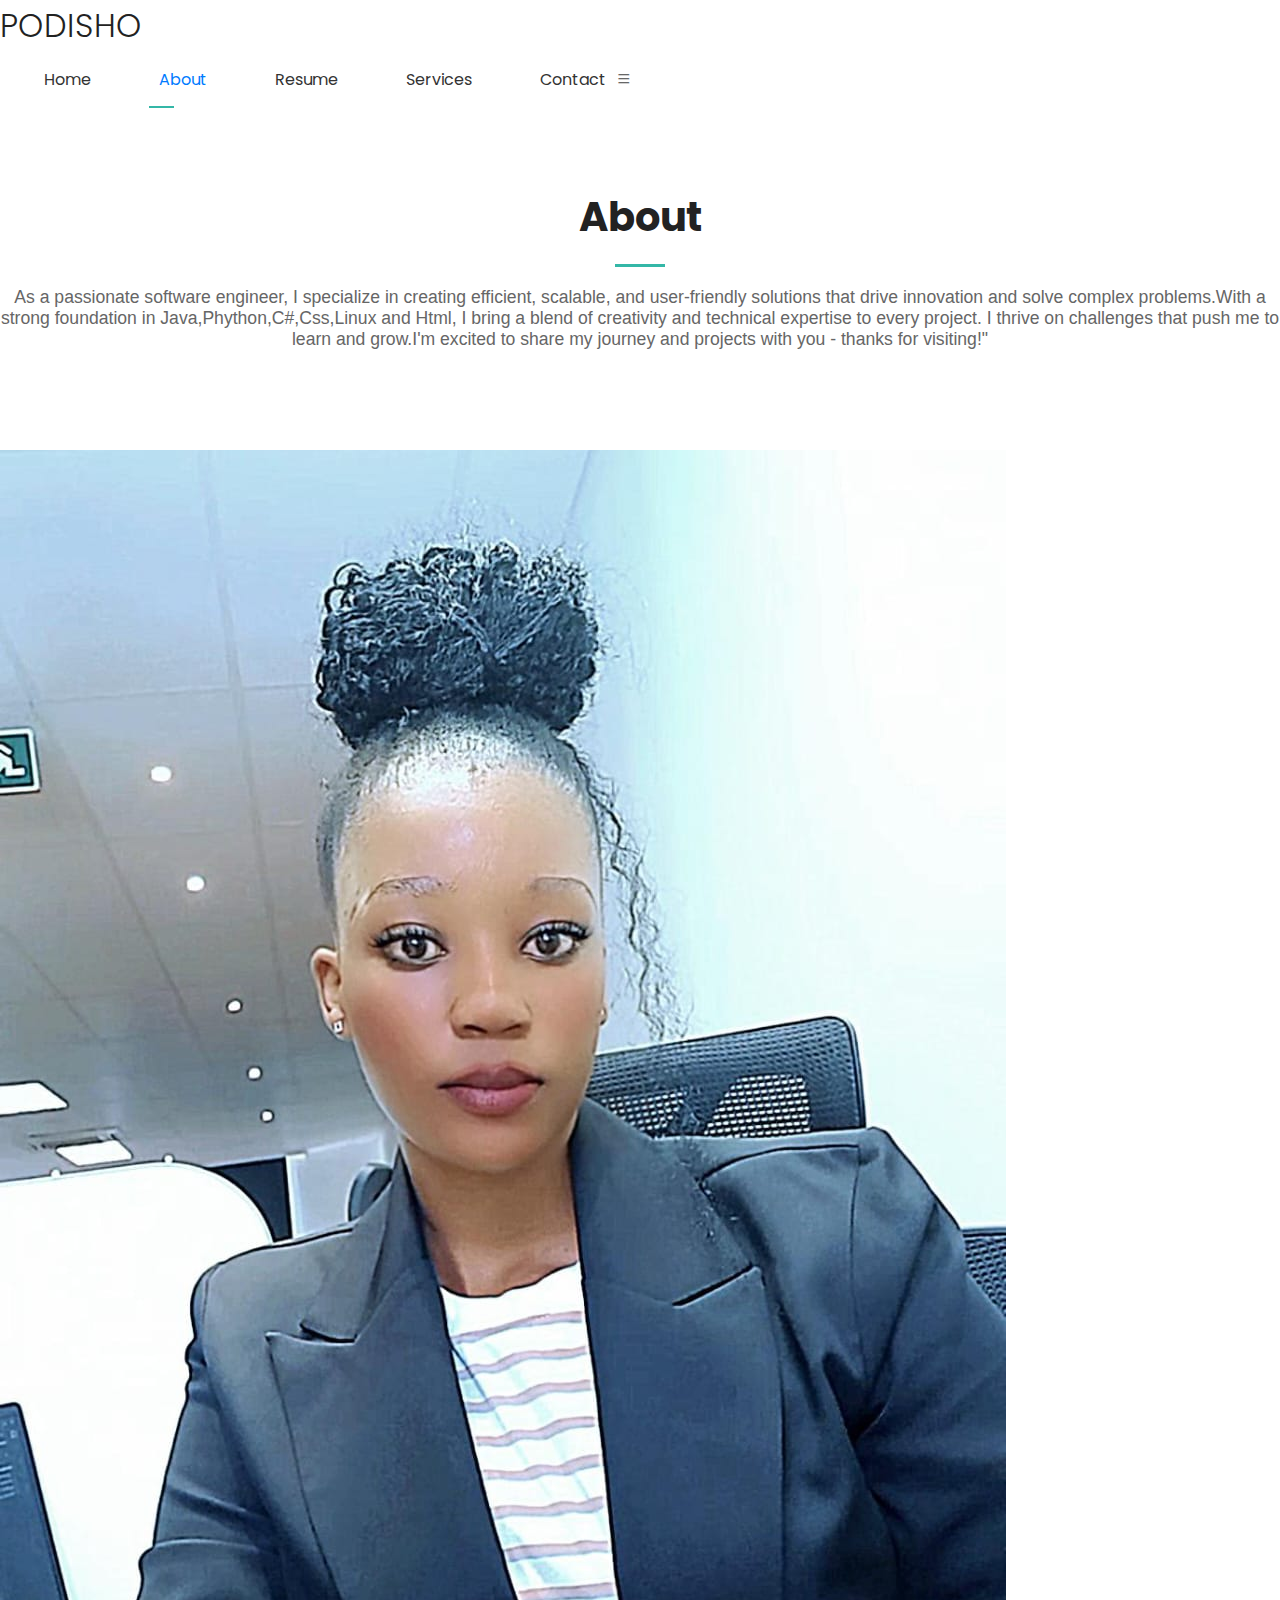
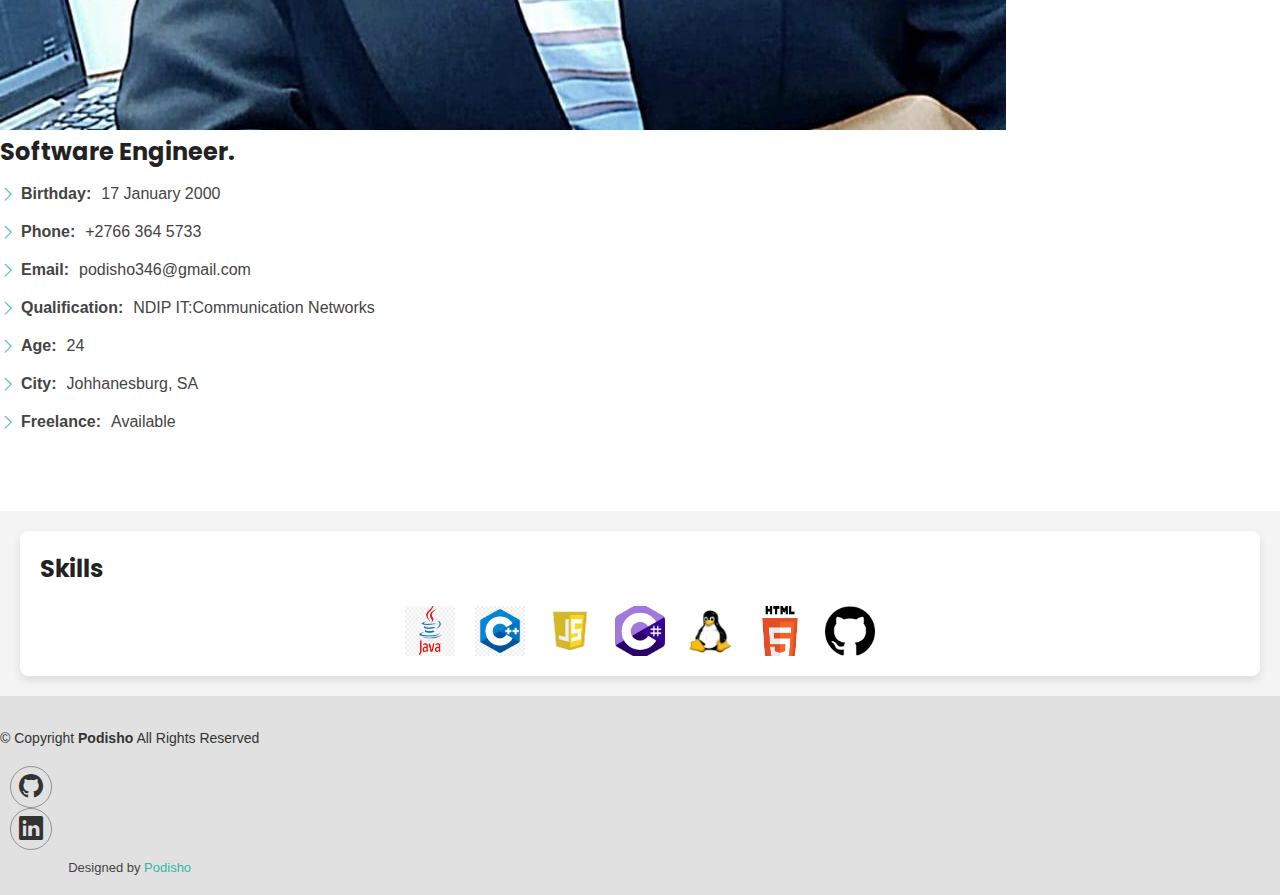
==== about.html @ 08809187 "about  edited" ====
<!DOCTYPE html>
<html lang="en">

<head>
  <meta charset="utf-8">
  <meta content="width=device-width, initial-scale=1.0" name="viewport">
  <title>About - Podisho Bootstrap Template</title>
  <meta name="description" content="">
  <meta name="keywords" content="">

  <!-- Favicons -->
  <link href="assets/img/favicon.png" rel="icon">
  <link href="assets/img/apple-touch-icon.png" rel="apple-touch-icon">

  <!-- Fonts -->
  <link href="https://fonts.googleapis.com" rel="preconnect">
  <link href="https://fonts.gstatic.com" rel="preconnect" crossorigin>
  <link href="https://fonts.googleapis.com/css2?family=Roboto:ital,wght@0,100;0,300;0,400;0,500;0,700;0,900;1,100;1,300;1,400;1,500;1,700;1,900&family=Poppins:ital,wght@0,100;0,200;0,300;0,400;0,500;0,600;0,700;0,800;0,900;1,100;1,200;1,300;1,400;1,500;1,600;1,700;1,800;1,900&family=Raleway:ital,wght@0,100;0,200;0,300;0,400;0,500;0,600;0,700;0,800;0,900;1,100;1,200;1,300;1,400;1,500;1,600;1,700;1,800;1,900&display=swap" rel="stylesheet">

  <!-- Bootstrap CSS Files -->
  <link href="https://cdn.jsdelivr.net/npm/bootstrap@5.0.2/dist/css/bootstrap.min.css" rel="stylesheet" integrity="sha384-EVSTQN3/azprG1Anm3QDgpJLIm9Nao0Yz1ztcQTwFspd3yD65VohhpuuCOmLASjC" crossorigin="anonymous">

  <!-- Main CSS File -->
  <link href="./css/main.css" rel="stylesheet">

  <link rel="stylesheet" href="https://cdn.jsdelivr.net/npm/bootstrap-icons@1.11.3/font/bootstrap-icons.min.css">


</head>

<body class="about-page">

  <header id="header" class="header d-flex align-items-center light-background sticky-top">
    <div class="container-fluid position-relative d-flex align-items-center justify-content-between">

      <a href="index.html" class="logo d-flex align-items-center me-auto me-xl-0">
        <!-- Uncomment the line below if you also wish to use an image logo -->
        <!-- <img src="assets/img/logo.png" alt=""> -->
        <h1 class="sitename">Podisho</h1>
      </a>

      <nav id="navmenu" class="navmenu">
        <ul>
          <li><a href="index.html">Home</a></li>
          <li><a href="about.html" class="active">About</a></li>
          <li><a href="resume.html">Resume</a></li>
          <li><a href="services.html">Services</a></li>
          <li><a href="contact.html">Contact</a></li>
        </ul>
        <i class="mobile-nav-toggle d-xl-none bi bi-list"></i> 
      </nav>

    </div>
  </header>

  <main class="main">

    <!-- About Section -->
    <section id="about" class="about section">

      <!-- Section Title -->
      <div class="container section-title" data-aos="fade-up">
        <h2>About</h2>
        <p>As a passionate software engineer, I specialize in creating efficient, scalable, and user-friendly solutions that drive innovation and solve complex problems.With a strong foundation in Java,Phython,C#,Css,Linux and Html, I bring a blend of creativity and technical expertise to every project. I thrive on challenges that push me to learn and grow.I'm excited to share my journey and projects with you - thanks for visiting!"</p>
      </div><!-- End Section Title -->

      <div class="container" data-aos="fade-up" data-aos-delay="100">

        <div class="row gy-4 justify-content-center">
          <div class="col-lg-4">
            <img src="images/phodi.jpg" class="img-fluid" alt="">
          </div>
          <div class="col-lg-8 content">
            <h2>Software Engineer.</h2>
            <p class="fst-italic py-3">
              
            </p>
            <div class="row">
              <div class="col-lg-6">
                <ul>
                  <li><i class="bi bi-chevron-right"></i> <strong>Birthday:</strong> <span>17 January 2000</span></li>
                  <li><i class="bi bi-chevron-right"></i> <strong>Phone:</strong> <span>+2766 364 5733</span></li>
                  <li><i class="bi bi-chevron-right"></i> <strong>Email:</strong> <span>podisho346@gmail.com</span></li>
                  <li><i class="bi bi-chevron-right"></i> <strong>Qualification:</strong> NDIP IT:Communication Networks<span></span></li>
                
                </ul>
              </div>
              <div class="col-lg-6">
                <ul>
                  <li><i class="bi bi-chevron-right"></i> <strong>Age:</strong> <span>24</span></li>
                  <li><i class="bi bi-chevron-right"></i> <strong>City:</strong> <span>Johhanesburg, SA</span></li>
                  <li><i class="bi bi-chevron-right"></i> <strong>Freelance:</strong> <span>Available</span></li>
                </ul>
              </div>
            </div>
            <p class="py-3">
            </p>
          </div>
        </div>

      </div>

    </section><!-- /About Section -->

    <!-- Skills Section -->
    <section id="programming-languages">
      <h2>Skills</h2>
      <div class="languages">
          <img src="images/java.png" alt="Java">
          <img src="images/c++.png" alt="c++">
          <img src="images/java script.png" alt="java script">
          <img src="images/C_Sharp.png" alt="c#">
          <img src="images/linux logo.jpg" alt="Linux ">
          <img src ="images/html.png" alt="Html">
          <img src ="images/github.png" alt="Git hub">
      </div>
  </section>
          

  </main>

 
  <footer id="footer" class="footer light-background">

    <div class="container">
      <div class="copyright text-center ">
        <p>© <span>Copyright</span> <strong class="px-1 sitename">Podisho</strong> <span>All Rights Reserved<br></span></p>
      </div>
      <div class="social-links d-flex justify-content-center">
        <a href="https://github.com/podisho/podisho-portfolio"><i class="bi bi-github"></i></a>
        <a href="https://www.linkedin.com/in/podisho-sebopela-"><i class="bi bi-linkedin"></i></a>
      </div>
      <div class="credits">
       
        Designed by <a href="https://bootstrapmade.com/">Podisho</a>
      </div>
    </div>

  </footer>

  <!-- Scroll Top -->
  <a href="#" id="scroll-top" class="scroll-top d-flex align-items-center justify-content-center"><i class="bi bi-arrow-up-short"></i></a>

  <!-- Preloader -->
  <div id="preloader"></div>

  <script src="https://cdn.jsdelivr.net/npm/bootstrap@5.3.3/dist/js/bootstrap.bundle.min.js" integrity="sha384-YvpcrYf0tY3lHB60NNkmXc5s9fDVZLESaAA55NDzOxhy9GkcIdslK1eN7N6jIeHz" crossorigin="anonymous"></script>

  <!-- Main JS File -->
  <script src="./js/main.js"></script>

</body>

</html>
---- css/main.css ----
:root {
    --default-font: "Roboto",  system-ui, -apple-system, "Segoe UI", Roboto, "Helvetica Neue", Arial, "Noto Sans", "Liberation Sans", sans-serif, "Apple Color Emoji", "Segoe UI Emoji", "Segoe UI Symbol", "Noto Color Emoji";
    --heading-font: "Raleway",  sans-serif;
    --nav-font: "Poppins",  sans-serif;
  }
  
  /* Global Colors - The following color variables are used throughout the website. Updating them here will change the color scheme of the entire website */
  :root { 
    --background-color: #ffffff; /* Background color for the entire website, including individual sections */
    --default-color: #444444; /* Default color used for the majority of the text content across the entire website */
    --heading-color: #222222; /* Color for headings, subheadings and title throughout the website */
    --accent-color: #34b7a7; /* Accent color that represents your brand on the website. It's used for buttons, links, and other elements that need to stand out */
    --surface-color: #ffffff; /* The surface color is used as a background of boxed elements within sections, such as cards, icon boxes, or other elements that require a visual separation from the global background. */
    --contrast-color: #ffffff; /* Contrast color for text, ensuring readability against backgrounds of accent, heading, or default colors. */
  }
  
  /* Nav Menu Colors - The following color variables are used specifically for the navigation menu. They are separate from the global colors to allow for more customization options */
  :root {
    --nav-color: #444444;  /* The default color of the main navmenu links */
    --nav-hover-color: #34b7a7; /* Applied to main navmenu links when they are hovered over or active */
    --nav-mobile-background-color: #ffffff; /* Used as the background color for mobile navigation menu */
    --nav-dropdown-background-color: #ffffff; /* Used as the background color for dropdown items that appear when hovering over primary navigation items */
    --nav-dropdown-color: #444444; /* Used for navigation links of the dropdown items in the navigation menu. */
    --nav-dropdown-hover-color: #34b7a7; /* Similar to --nav-hover-color, this color is applied to dropdown navigation links when they are hovered over. */
  }
  
  /* Color Presets - These classes override global colors when applied to any section or element, providing reuse of the sam color scheme. */
  
  .light-background {
    --background-color: #e9e8e6;
    --surface-color: #ffffff;
  }
  
  .dark-background {
    --background-color: #060606;
    --default-color: #ffffff;
    --heading-color: #ffffff;
    --surface-color: #252525;
    --contrast-color: #ffffff;
  }
  
  /* Smooth scroll */
  :root {
    scroll-behavior: smooth;
  }
  
  /*--------------------------------------------------------------
  # General Styling & Shared Classes
  --------------------------------------------------------------*/
  body {
    color: var(--default-color);
    background-color: var(--background-color);
    font-family: var(--default-font);
  }
  
  a {
    color: var(--accent-color);
    text-decoration: none;
    transition: 0.3s;
  }
  
  a:hover {
    color: color-mix(in srgb, var(--accent-color), transparent 25%);
    text-decoration: none;
  }
  
  h1,
  h2,
  h3,
  h4,
  h5,
  h6 {
    color: var(--heading-color);
    font-family: var(--heading-font);
  }
  
  /* PHP Email Form Messages
  ------------------------------*/
  .php-email-form .error-message {
    display: none;
    background: #df1529;
    color: #ffffff;
    text-align: left;
    padding: 15px;
    margin-bottom: 24px;
    font-weight: 600;
  }
  
  .php-email-form .sent-message {
    display: none;
    color: #ffffff;
    background: #059652;
    text-align: center;
    padding: 15px;
    margin-bottom: 24px;
    font-weight: 600;
  }
  
  .php-email-form .loading {
    display: none;
    background: var(--surface-color);
    text-align: center;
    padding: 15px;
    margin-bottom: 24px;
  }
  
  .php-email-form .loading:before {
    content: "";
    display: inline-block;
    border-radius: 50%;
    width: 24px;
    height: 24px;
    margin: 0 10px -6px 0;
    border: 3px solid var(--accent-color);
    border-top-color: var(--surface-color);
    animation: php-email-form-loading 1s linear infinite;
  }
  
  @keyframes php-email-form-loading {
    0% {
      transform: rotate(0deg);
    }
  
    100% {
      transform: rotate(360deg);
    }
  }
  
  /*--------------------------------------------------------------
  # Global Header
  --------------------------------------------------------------*/
  .header {
    color: var(--default-color);
    background-color: var(--background-color);
    padding: 15px 0;
    transition: all 0.5s;
    z-index: 997;
    box-shadow: 0px 0 18px rgba(0, 0, 0, 0.1);
  }
  
  .header .logo {
    line-height: 1;
  }
  
  .header .logo img {
    max-height: 36px;
    margin-right: 8px;
  }
  
  .header .logo h1 {
    font-size: 32px;
    margin: 0;
    font-weight: 300;
    text-transform: uppercase;
    color: var(--heading-color);
  }
  
  .header .header-social-links {
    padding-right: 15px;
  }
  
  .header .header-social-links a {
    color: color-mix(in srgb, var(--default-color), transparent 40%);
    padding-left: 6px;
    display: inline-block;
    transition: 0.3s;
    font-size: 16px;
  }
  
  .header .header-social-links a:hover {
    color: var(--accent-color);
  }
  
  .header .header-social-links a i {
    line-height: 0px;
  }
  
  @media (max-width: 1200px) {
    .header .logo {
      order: 1;
    }
  
    .header .header-social-links {
      order: 2;
    }
  
    .header .navmenu {
      order: 3;
    }
  }
  
  /*--------------------------------------------------------------
  # Navigation Menu
  --------------------------------------------------------------*/
  /* Desktop Navigation */
  @media (min-width: 1200px) {
    .navmenu {
      padding: 0;
    }
  
    .navmenu ul {
      margin: 0;
      padding: 0;
      display: flex;
      list-style: none;
      align-items: center;
    }
  
    .navmenu li {
      position: relative;
    }
  
    .navmenu>ul>li {
      white-space: nowrap;
      padding: 15px 14px;
    }
  
    .navmenu>ul>li:last-child {
      padding-right: 0;
    }
  
    .navmenu a,
    .navmenu a:focus {
      color: var(--nav-color);
      font-size: 15px;
      padding: 0 2px;
      font-family: var(--nav-font);
      font-weight: 400;
      display: flex;
      align-items: center;
      justify-content: space-between;
      white-space: nowrap;
      transition: 0.3s;
      position: relative;
    }
  
    .navmenu a i,
    .navmenu a:focus i {
      font-size: 12px;
      line-height: 0;
      margin-left: 5px;
      transition: 0.3s;
    }
  
    .navmenu>ul>li>a:before {
      content: "";
      position: absolute;
      height: 2px;
      bottom: -6px;
      left: 0;
      background-color: var(--nav-hover-color);
      visibility: hidden;
      width: 0px;
      transition: all 0.3s ease-in-out 0s;
    }
  
    .navmenu a:hover:before,
    .navmenu li:hover>a:before,
    .navmenu .active:before {
      visibility: visible;
      width: 25px;
    }
  
    .navmenu li:hover>a,
    .navmenu .active,
    .navmenu .active:focus {
      color: var(--nav-hover-color);
    }
  
    .navmenu .dropdown ul {
      margin: 0;
      padding: 10px 0;
      background: var(--nav-dropdown-background-color);
      display: block;
      position: absolute;
      visibility: hidden;
      left: 14px;
      top: 130%;
      opacity: 0;
      transition: 0.3s;
      border-radius: 4px;
      z-index: 99;
      box-shadow: 0px 0px 30px rgba(0, 0, 0, 0.1);
    }
  
    .navmenu .dropdown ul li {
      min-width: 200px;
    }
  
    .navmenu .dropdown ul a {
      padding: 10px 20px;
      font-size: 15px;
      text-transform: none;
      color: var(--nav-dropdown-color);
    }
  
    .navmenu .dropdown ul a i {
      font-size: 12px;
    }
  
    .navmenu .dropdown ul a:hover,
    .navmenu .dropdown ul .active:hover,
    .navmenu .dropdown ul li:hover>a {
      color: var(--nav-dropdown-hover-color);
    }
  
    .navmenu .dropdown:hover>ul {
      opacity: 1;
      top: 100%;
      visibility: visible;
    }
  
    .navmenu .dropdown .dropdown ul {
      top: 0;
      left: -90%;
      visibility: hidden;
    }
  
    .navmenu .dropdown .dropdown:hover>ul {
      opacity: 1;
      top: 0;
      left: -100%;
      visibility: visible;
    }
  }
  
  /* Mobile Navigation */
  @media (max-width: 1199px) {
    .mobile-nav-toggle {
      color: var(--nav-color);
      font-size: 28px;
      line-height: 0;
      margin-right: 10px;
      cursor: pointer;
      transition: color 0.3s;
    }
  
    .navmenu {
      padding: 0;
      z-index: 9997;
    }
  
    .navmenu ul {
      display: none;
      position: absolute;
      inset: 60px 20px 20px 20px;
      padding: 10px 0;
      margin: 0;
      border-radius: 6px;
      background-color: var(--nav-mobile-background-color);
      border: 1px solid color-mix(in srgb, var(--default-color), transparent 90%);
      box-shadow: none;
      overflow-y: auto;
      transition: 0.3s;
      z-index: 9998;
    }
  
    .navmenu a,
    .navmenu a:focus {
      color: var(--nav-dropdown-color);
      padding: 10px 20px;
      font-family: var(--nav-font);
      font-size: 17px;
      font-weight: 500;
      display: flex;
      align-items: center;
      justify-content: space-between;
      white-space: nowrap;
      transition: 0.3s;
    }
  
    .navmenu a i,
    .navmenu a:focus i {
      font-size: 12px;
      line-height: 0;
      margin-left: 5px;
      width: 30px;
      height: 30px;
      display: flex;
      align-items: center;
      justify-content: center;
      border-radius: 50%;
      transition: 0.3s;
      background-color: color-mix(in srgb, var(--accent-color), transparent 90%);
    }
  
    .navmenu a i:hover,
    .navmenu a:focus i:hover {
      background-color: var(--accent-color);
      color: var(--contrast-color);
    }
  
    .navmenu a:hover,
    .navmenu .active,
    .navmenu .active:focus {
      color: var(--nav-dropdown-hover-color);
    }
  
    .navmenu .active i,
    .navmenu .active:focus i {
      background-color: var(--accent-color);
      color: var(--contrast-color);
      transform: rotate(180deg);
    }
  
    .navmenu .dropdown ul {
      position: static;
      display: none;
      z-index: 99;
      padding: 10px 0;
      margin: 10px 20px;
      background-color: var(--nav-dropdown-background-color);
      transition: all 0.5s ease-in-out;
    }
  
    .navmenu .dropdown ul ul {
      background-color: rgba(33, 37, 41, 0.1);
    }
  
    .navmenu .dropdown>.dropdown-active {
      display: block;
      background-color: rgba(33, 37, 41, 0.03);
    }
  
    .mobile-nav-active {
      overflow: hidden;
    }
  
    .mobile-nav-active .mobile-nav-toggle {
      color: #fff;
      position: absolute;
      font-size: 32px;
      top: 15px;
      right: 15px;
      margin-right: 0;
      z-index: 9999;
    }
  
    .mobile-nav-active .navmenu {
      position: fixed;
      overflow: hidden;
      inset: 0;
      background: rgba(33, 37, 41, 0.8);
      transition: 0.3s;
    }
  
    .mobile-nav-active .navmenu>ul {
      display: block;
    }
  }
  
  /*--------------------------------------------------------------
  # Global Footer
  --------------------------------------------------------------*/
  .footer {
    color: var(--default-color);
    background-color: var(--background-color);
    font-size: 14px;
    padding: 40px 0;
    position: relative;
  }
  
  .footer .copyright p {
    margin-bottom: 0;
  }
  
  .footer .social-links {
    margin-top: 20px;
  }
  
  .footer .social-links a {
    display: flex;
    align-items: center;
    justify-content: center;
    width: 40px;
    height: 40px;
    border-radius: 50%;
    border: 1px solid color-mix(in srgb, var(--default-color), transparent 50%);
    font-size: 16px;
    color: color-mix(in srgb, var(--default-color), transparent 50%);
    margin: 0 5px;
    transition: 0.3s;
  }
  
  .footer .social-links a:hover {
    color: var(--accent-color);
    border-color: var(--accent-color);
  }
  
  .footer .credits {
    margin-top: 10px;
    font-size: 13px;
    text-align: center;
  }
  
  /*--------------------------------------------------------------
  # Preloader
  --------------------------------------------------------------*/
  #preloader {
    position: fixed;
    inset: 0;
    z-index: 9999;
    overflow: hidden;
    background-color: var(--background-color);
    transition: all 0.6s ease-out;
    width: 100%;
    height: 100vh;
  }
  
  #preloader:before,
  #preloader:after {
    content: "";
    position: absolute;
    border: 4px solid var(--accent-color);
    border-radius: 50%;
    animation: animate-preloader 2s cubic-bezier(0, 0.2, 0.8, 1) infinite;
  }
  
  #preloader:after {
    animation-delay: -0.5s;
  }
  
  @keyframes animate-preloader {
    0% {
      width: 10px;
      height: 10px;
      top: calc(50% - 5px);
      left: calc(50% - 5px);
      opacity: 1;
    }
  
    100% {
      width: 72px;
      height: 72px;
      top: calc(50% - 36px);
      left: calc(50% - 36px);
      opacity: 0;
    }
  }
  
  /*--------------------------------------------------------------
  # Scroll Top Button
  --------------------------------------------------------------*/
  .scroll-top {
    position: fixed;
    visibility: hidden;
    opacity: 0;
    right: 15px;
    bottom: -15px;
    z-index: 99999;
    background-color: var(--accent-color);
    width: 44px;
    height: 44px;
    border-radius: 50px;
    transition: all 0.4s;
  }
  
  .scroll-top i {
    font-size: 24px;
    color: var(--contrast-color);
    line-height: 0;
  }
  
  .scroll-top:hover {
    background-color: color-mix(in srgb, var(--accent-color), transparent 20%);
    color: var(--contrast-color);
  }
  
  .scroll-top.active {
    visibility: visible;
    opacity: 1;
    bottom: 15px;
  }
  
  /*--------------------------------------------------------------
  # Disable aos animation delay on mobile devices
  --------------------------------------------------------------*/
  @media screen and (max-width: 768px) {
    [data-aos-delay] {
      transition-delay: 0 !important;
    }
  }
  
  /*--------------------------------------------------------------
  # Global Page Titles & Breadcrumbs
  --------------------------------------------------------------*/
  .page-title {
    color: var(--default-color);
    background-color: var(--background-color);
    padding: 25px 0;
    position: relative;
    border-bottom: 1px solid color-mix(in srgb, var(--default-color), transparent 85%);
  }
  
  .page-title h1 {
    font-size: 24px;
    font-weight: 400;
  }
  
  .page-title .breadcrumbs ol {
    display: flex;
    flex-wrap: wrap;
    list-style: none;
    padding: 0;
    margin: 0;
    font-size: 14px;
    font-weight: 400;
  }
  
  .page-title .breadcrumbs ol li+li {
    padding-left: 10px;
  }
  
  .page-title .breadcrumbs ol li+li::before {
    content: "/";
    display: inline-block;
    padding-right: 10px;
    color: color-mix(in srgb, var(--default-color), transparent 70%);
  }
  
  /*--------------------------------------------------------------
  # Global Sections
  --------------------------------------------------------------*/
  section,
  .section {
    color: var(--default-color);
    background-color: var(--background-color);
    padding: 60px 0;
    scroll-margin-top: 100px;
    overflow: clip;
  }
  
  @media (max-width: 1199px) {
  
    section,
    .section {
      scroll-margin-top: 66px;
    }
  }
  
  /*--------------------------------------------------------------
  # Global Section Titles
  --------------------------------------------------------------*/
  .section-title {
    text-align: center;
    padding-bottom: 60px;
    position: relative;
  }
  
  .section-title h2 {
    font-size: 32px;
    font-weight: 700;
    margin-bottom: 20px;
    padding-bottom: 20px;
    position: relative;
  }
  
  .section-title h2:after {
    content: "";
    position: absolute;
    display: block;
    width: 50px;
    height: 3px;
    background: var(--accent-color);
    left: 0;
    right: 0;
    bottom: 0;
    margin: auto;
  }
  
  .section-title p {
    margin-bottom: 0;
  }
  
  /*--------------------------------------------------------------
  # Hero Section
  --------------------------------------------------------------*/
  .hero {
    width: 100%;
    min-height: calc(100vh - 82px);
    position: relative;
    padding: 80px 0;
    display: flex;
    align-items: center;
    justify-content: center;
  }
  
  @media (max-width: 1200px) {
    .hero {
      min-height: calc(100vh - 68px);
    }
  }
  
  .hero img {
    position: absolute;
    inset: 0;
    display: block;
    width: 20%;
    height: 50%;
    object-fit: cover;
    z-index: 1;
  }
  
  .hero .container {
    position: relative;
    z-index: 3;
  }
  
  .hero h2 {
    margin: 0;
    font-size: 48px;
    font-weight: 700;
  }
  
  .hero p {
    margin: 10px 0 0 0;
    font-size: 24px;
    color: var(--heading-color);
  }
  
  .hero .btn-get-started {
    color: var(--contrast-color);
    background: var(--accent-color);
    font-family: var(--heading-font);
    text-transform: uppercase;
    font-weight: 600;
    font-size: 12px;
    letter-spacing: 1px;
    display: inline-block;
    padding: 12px 40px;
    border-radius: 50px;
    transition: 0.5s;
    margin-top: 30px;
  }
  
  .hero .btn-get-started:hover {
    background: color-mix(in srgb, var(--accent-color) 90%, white 20%);
  }
  
  @media (max-width: 768px) {
    .hero h2 {
      font-size: 32px;
    }
  
    .hero p {
      font-size: 18px;
    }
  }
  
  /*--------------------------------------------------------------
  # About Section
  --------------------------------------------------------------*/
  .about .content h2 {
    font-weight: 700;
    font-size: 24px;
  }
  
  .about .content ul {
    list-style: none;
    padding: 0;
  }
  
  .about .content ul li {
    margin-bottom: 20px;
    display: flex;
    align-items: center;
  }
  
  .about .content ul strong {
    margin-right: 10px;
  }
  
  .about .content ul i {
    font-size: 16px;
    margin-right: 5px;
    color: var(--accent-color);
    line-height: 0;
  }
  
  /*--------------------------------------------------------------
  # Skills Section
  --------------------------------------------------------------*/
  .skills .progress {
    height: 60px;
    display: block;
    background: none;
    border-radius: 0;
  }
  
  .skills .progress .skill {
    color: var(--heading-color);
    padding: 0;
    margin: 0 0 6px 0;
    text-transform: uppercase;
    display: block;
    font-weight: 600;
    font-family: var(--heading-font);
  }
  
  .skills .progress .skill .val {
    float: right;
    font-style: normal;
  }
  
  .skills .progress-bar-wrap {
    background: color-mix(in srgb, var(--default-color), transparent 90%);
    height: 10px;
  }
  
  .skills .progress-bar {
    width: 1px;
    height: 10px;
    transition: 0.9s;
    background-color: var(--accent-color);
  }
  
  /*--------------------------------------------------------------
  # Stats Section
  --------------------------------------------------------------*/
  .stats .stats-item {
    padding: 30px;
    width: 100%;
  }
  
  .stats .stats-item span {
    color: var(--heading-color);
    font-size: 48px;
    display: block;
    font-weight: 700;
    margin-bottom: 20px;
    padding-bottom: 20px;
    position: relative;
  }
  
  .stats .stats-item span:after {
    content: "";
    position: absolute;
    display: block;
    width: 25px;
    height: 3px;
    background: var(--accent-color);
    left: 0;
    right: 0;
    bottom: 0;
    margin: auto;
  }
  
  .stats .stats-item p {
    color: color-mix(in srgb, var(--default-color), transparent 40%);
    padding: 0;
    margin: 0;
    font-family: var(--heading-font);
    font-weight: 500;
  }
  
  /*--------------------------------------------------------------
  # Testimonials Section
  --------------------------------------------------------------*/
  .testimonials .section-header {
    margin-bottom: 40px;
  }
  
  .testimonials .testimonials-carousel,
  .testimonials .testimonials-slider {
    overflow: hidden;
  }
  
  .testimonials .testimonial-item {
    text-align: center;
  }
  
  .testimonials .testimonial-item .testimonial-img {
    width: 120px;
    border-radius: 50%;
    border: 4px solid var(--background-color);
    margin: 0 auto;
  }
  
  .testimonials .testimonial-item h3 {
    font-size: 20px;
    font-weight: bold;
    margin: 10px 0 5px 0;
  }
  
  .testimonials .testimonial-item h4 {
    font-size: 14px;
    color: color-mix(in srgb, var(--default-color), transparent 40%);
    margin: 0 0 15px 0;
  }
  
  .testimonials .testimonial-item .stars {
    margin-bottom: 15px;
  }
  
  .testimonials .testimonial-item .stars i {
    color: #ffc107;
    margin: 0 1px;
  }
  
  .testimonials .testimonial-item .quote-icon-left,
  .testimonials .testimonial-item .quote-icon-right {
    color: color-mix(in srgb, var(--accent-color), transparent 50%);
    font-size: 26px;
    line-height: 0;
  }
  
  .testimonials .testimonial-item .quote-icon-left {
    display: inline-block;
    left: -5px;
    position: relative;
  }
  
  .testimonials .testimonial-item .quote-icon-right {
    display: inline-block;
    right: -5px;
    position: relative;
    top: 10px;
    transform: scale(-1, -1);
  }
  
  .testimonials .testimonial-item p {
    font-style: italic;
    margin: 0 auto 15px auto;
  }
  
  .testimonials .swiper-wrapper {
    height: auto;
  }
  
  .testimonials .swiper-pagination {
    margin-top: 20px;
    position: relative;
  }
  
  .testimonials .swiper-pagination .swiper-pagination-bullet {
    width: 12px;
    height: 12px;
    opacity: 1;
    background-color: color-mix(in srgb, var(--default-color), transparent 85%);
  }
  
  .testimonials .swiper-pagination .swiper-pagination-bullet-active {
    background-color: var(--accent-color);
  }
  
  @media (min-width: 992px) {
    .testimonials .testimonial-item p {
      width: 80%;
    }
  }
  
  /*--------------------------------------------------------------
  # Resume Section
  --------------------------------------------------------------*/
  .resume .resume-title {
    color: var(--heading-color);
    font-size: 26px;
    font-weight: 700;
    margin-top: 20px;
    margin-bottom: 20px;
  }
  
  .resume .resume-item {
    padding: 0 0 20px 20px;
    margin-top: -2px;
    border-left: 2px solid var(--accent-color);
    position: relative;
  }
  
  .resume .resume-item h4 {
    line-height: 18px;
    font-size: 18px;
    font-weight: 600;
    text-transform: uppercase;
    color: color-mix(in srgb, var(--default-color), transparent 20%);
    margin-bottom: 10px;
  }
  
  .resume .resume-item h5 {
    font-size: 16px;
    padding: 5px 15px;
    display: inline-block;
    font-weight: 600;
    margin-bottom: 10px;
  }
  
  .resume .resume-item ul {
    padding-left: 20px;
  }
  
  .resume .resume-item ul li {
    padding-bottom: 10px;
  }
  
  .resume .resume-item:last-child {
    padding-bottom: 0;
  }
  
  .resume .resume-item::before {
    content: "";
    position: absolute;
    width: 16px;
    height: 16px;
    border-radius: 50px;
    left: -9px;
    top: 0;
    background: var(--background-color);
    border: 2px solid var(--accent-color);
  }
  
  /*--------------------------------------------------------------
  # Services Section
  --------------------------------------------------------------*/
  .services .service-item {
    background-color: var(--surface-color);
    box-shadow: 0px 5px 90px 0px rgba(0, 0, 0, 0.1);
    height: 100%;
    padding: 60px 30px;
    text-align: center;
    transition: 0.3s;
    border-radius: 5px;
  }
  
  .services .service-item .icon {
    margin: 0 auto;
    width: 100px;
    height: 100px;
    display: flex;
    align-items: center;
    justify-content: center;
    transition: ease-in-out 0.3s;
    position: relative;
  }
  
  .services .service-item .icon i {
    font-size: 36px;
    transition: 0.5s;
    position: relative;
  }
  
  .services .service-item .icon svg {
    position: absolute;
    top: 0;
    left: 0;
  }
  
  .services .service-item .icon svg path {
    transition: 0.5s;
    fill: color-mix(in srgb, var(--default-color), transparent 95%);
  }
  
  .services .service-item h3 {
    font-weight: 700;
    margin: 10px 0 15px 0;
    font-size: 22px;
  }
  
  .services .service-item p {
    line-height: 24px;
    font-size: 14px;
    margin-bottom: 0;
  }
  
  .services .service-item:hover {
    box-shadow: 0px 5px 35px 0px rgba(0, 0, 0, 0.1);
  }
  
  .services .service-item.item-cyan i {
    color: #0dcaf0;
  }
  
  .services .service-item.item-cyan:hover .icon i {
    color: #fff;
  }
  
  .services .service-item.item-cyan:hover .icon path {
    fill: #0dcaf0;
  }
  
  .services .service-item.item-orange i {
    color: #fd7e14;
  }
  
  .services .service-item.item-orange:hover .icon i {
    color: #fff;
  }
  
  .services .service-item.item-orange:hover .icon path {
    fill: #fd7e14;
  }
  
  .services .service-item.item-teal i {
    color: #20c997;
  }
  
  .services .service-item.item-teal:hover .icon i {
    color: #fff;
  }
  
  .services .service-item.item-teal:hover .icon path {
    fill: #20c997;
  }
  
  .services .service-item.item-red i {
    color: #df1529;
  }
  
  .services .service-item.item-red:hover .icon i {
    color: #fff;
  }
  
  .services .service-item.item-red:hover .icon path {
    fill: #df1529;
  }
  
  .services .service-item.item-indigo i {
    color: #6610f2;
  }
  
  .services .service-item.item-indigo:hover .icon i {
    color: #fff;
  }
  
  .services .service-item.item-indigo:hover .icon path {
    fill: #6610f2;
  }
  
  .services .service-item.item-pink i {
    color: #f3268c;
  }
  
  .services .service-item.item-pink:hover .icon i {
    color: #fff;
  }
  
  .services .service-item.item-pink:hover .icon path {
    fill: #f3268c;
  }

  /*--------------------------------------------------------------
  # Contact Section
  --------------------------------------------------------------*/
  /* General Styling */
  body {
    font-family: 'Roboto', sans-serif;
    margin: 0;
    padding: 0;
    background-color: #f8f9fa;
  }
  
  h1, h2, h3 {
    font-family: 'Poppins', sans-serif;
    margin: 0;
    padding: 0;
  }
  
  /* Header Styling */
  .header {
    background-color: #ffffff;
    padding: 10px 0;
    box-shadow: 0 4px 6px rgba(0, 0, 0, 0.1);
    z-index: 1000;
  }
  
  .logo {
    display: flex;
    align-items: center;
    font-size: 1.5rem;
    font-weight: bold;
    color: #333;
    text-decoration: none;
  }
  
  .sitename {
    font-weight: bold;
    color: #333;
  }
  
  .navmenu {
    display: flex;
    align-items: center;
  }
  
  .navmenu ul {
    list-style: none;
    margin: 0;
    padding: 0;
    display: flex;
  }
  
  .navmenu ul li {
    position: relative;
    margin-left: 20px;
  }
  
  .navmenu ul li a {
    text-decoration: none;
    font-size: 1rem;
    color: #333;
    padding: 10px;
    transition: color 0.3s;
  }
  
  .navmenu ul li a:hover, .navmenu ul li a.active {
    color: #007bff;
  }
  
  .header-social-links a {
    color: #333;
    margin-right: 15px;
    font-size: 1.2rem;
    transition: color 0.3s;
  }
  
  .header-social-links a:hover {
    color: #007bff;
  }
  
  /* Contact Section */
  .contact {
    padding: 60px 0;
    background-color: #f8f9fa;
  }
  
  .section-title {
    text-align: center;
    margin-bottom: 40px;
  }
  
  .section-title h2 {
    font-size: 2.5rem;
    font-weight: bold;
  }
  
  .section-title p {
    font-size: 1.1rem;
    color: #666;
  }
  
  .info-wrap {
    background: #ffffff;
    padding: 30px;
    border-radius: 8px;
    box-shadow: 0 4px 6px rgba(0, 0, 0, 0.1);
  }
  
  .info-item {
    display: flex;
    align-items: center;
    margin-bottom: 20px;
  }
  
  .info-item i {
    font-size: 2rem;
    color: #007bff;
    margin-right: 15px;
  }
  
  .info-item h3 {
    font-size: 1.2rem;
    font-weight: bold;
  }
  
  .info-item p {
    font-size: 1rem;
    color: #666;
  }
  
  .php-email-form .form-control {
    border-radius: 8px;
    padding: 15px;
    margin-bottom: 20px;
    box-shadow: none;
    border: 1px solid #ddd;
  }
  
  .php-email-form .form-control:focus {
    border-color: #007bff;
    box-shadow: none;
  }
  
  .php-email-form button[type="submit"] {
    background-color: #007bff;
    color: #fff;
    border-radius: 8px;
    padding: 10px 20px;
    border: none;
    transition: background-color 0.3s;
  }
  
  .php-email-form button[type="submit"]:hover {
    background-color: #0056b3;
  }
  
  .loading, .error-message, .sent-message {
    display: none;
    font-size: 1rem;
    color: #666;
    text-align: center;
  }
  
  .sent-message {
    color: #28a745;
  }
  
  
  /* Scroll to Top */
  .scroll-top {
    position: fixed;
    right: 15px;
    bottom: 15px;
    width: 40px;
    height: 40px;
    background-color: #007bff;
    color: #fff;
    border-radius: 50%;
    display: flex;
    justify-content: center;
    align-items: center;
    cursor: pointer;
    transition: background-color 0.3s;
  }
  
  .scroll-top:hover {
    background-color: #0056b3;
  }

  /* Preloader */
  #preloader {
    display: none;
    position: fixed;
    left: 0;
    top: 0;
    z-index: 9999;
    width: 100%;
    height: 100%;
    overflow: hidden;
    background: #fff url('assets/img/preloader.gif') no-repeat center center;
  }
  
  
  /*--------------------------------------------------------------
  # Starter Section Section
  --------------------------------------------------------------*/
  .starter-section {
    /* Add your styles here */
  }
  
  body {
    font-family: Arial, sans-serif;
    margin: 0;
    padding: 0;
    background-color: #f4f4f4;
  }
  
  #services, #programming-languages, #projects {
    padding: 20px;
    margin: 20px;
    background-color: #fff;
    border-radius: 8px;
    box-shadow: 0 4px 8px rgba(0, 0, 0, 0.1);
  }
  
  .service-card, .project-card {
    display: flex;
    flex-direction: column;
    align-items: center;
    text-align: center;
    margin-bottom: 20px;
  }
  
  .service-card img, .project-card img {
    width: 100%;
    max-width: 300px;
    border-radius: 8px;
  }
  
  .languages {
    display: flex;
    justify-content: center;
    gap: 20px;
    margin-top: 20px;
  }
  
  .languages img {
    width: 50px;
    height: 50px;
  }
  

  .social-links a {
    color: #000; /* Default icon color */
    margin: 0 10px; /* Spacing between icons */
    font-size: 24px; /* Icon size */
    text-decoration: none; /* Remove underline */
}

.social-links a:hover {
    color: #007bff; /* Change color on hover */
}
  


.footer {
  background-color: #e1e1e1; /* Background color for the footer */
  padding: 20px 0; /* Padding for top and bottom */
  display: flex;
  justify-content: space-between;
  align-items: center;
  flex-wrap: wrap; /* Make it responsive */
  text-align: center;
}

.footer .copyright {
  flex: 1;
  text-align: center;
  font-size: 14px;
  color: #333; /* Text color */
}

.footer .social-links {
  flex: 1;
  text-align: right;
}

.footer .social-links a {
  margin: 0 10px;
  font-size: 24px;
  color: #333; /* Default color of the icons */
  text-decoration: none;
}

.footer .social-links a:hover {
  color: #007bff; /* Hover color for icons */
}

.footer .follow-button {
  background-color: #5a5a5a; /* Button color */
  color: white; /* Text color for the button */
  padding: 8px 16px;
  border: none;
  border-radius: 5px;
  cursor: pointer;
}

.footer .follow-button:hover {
  background-color: #4a4a4a; /* Hover color for button */
}

@media (max-width: 768px) {
  .footer {
      flex-direction: column;
  }

  .footer .social-links {
      margin-top: 15px;
      text-align: center;
  }
}
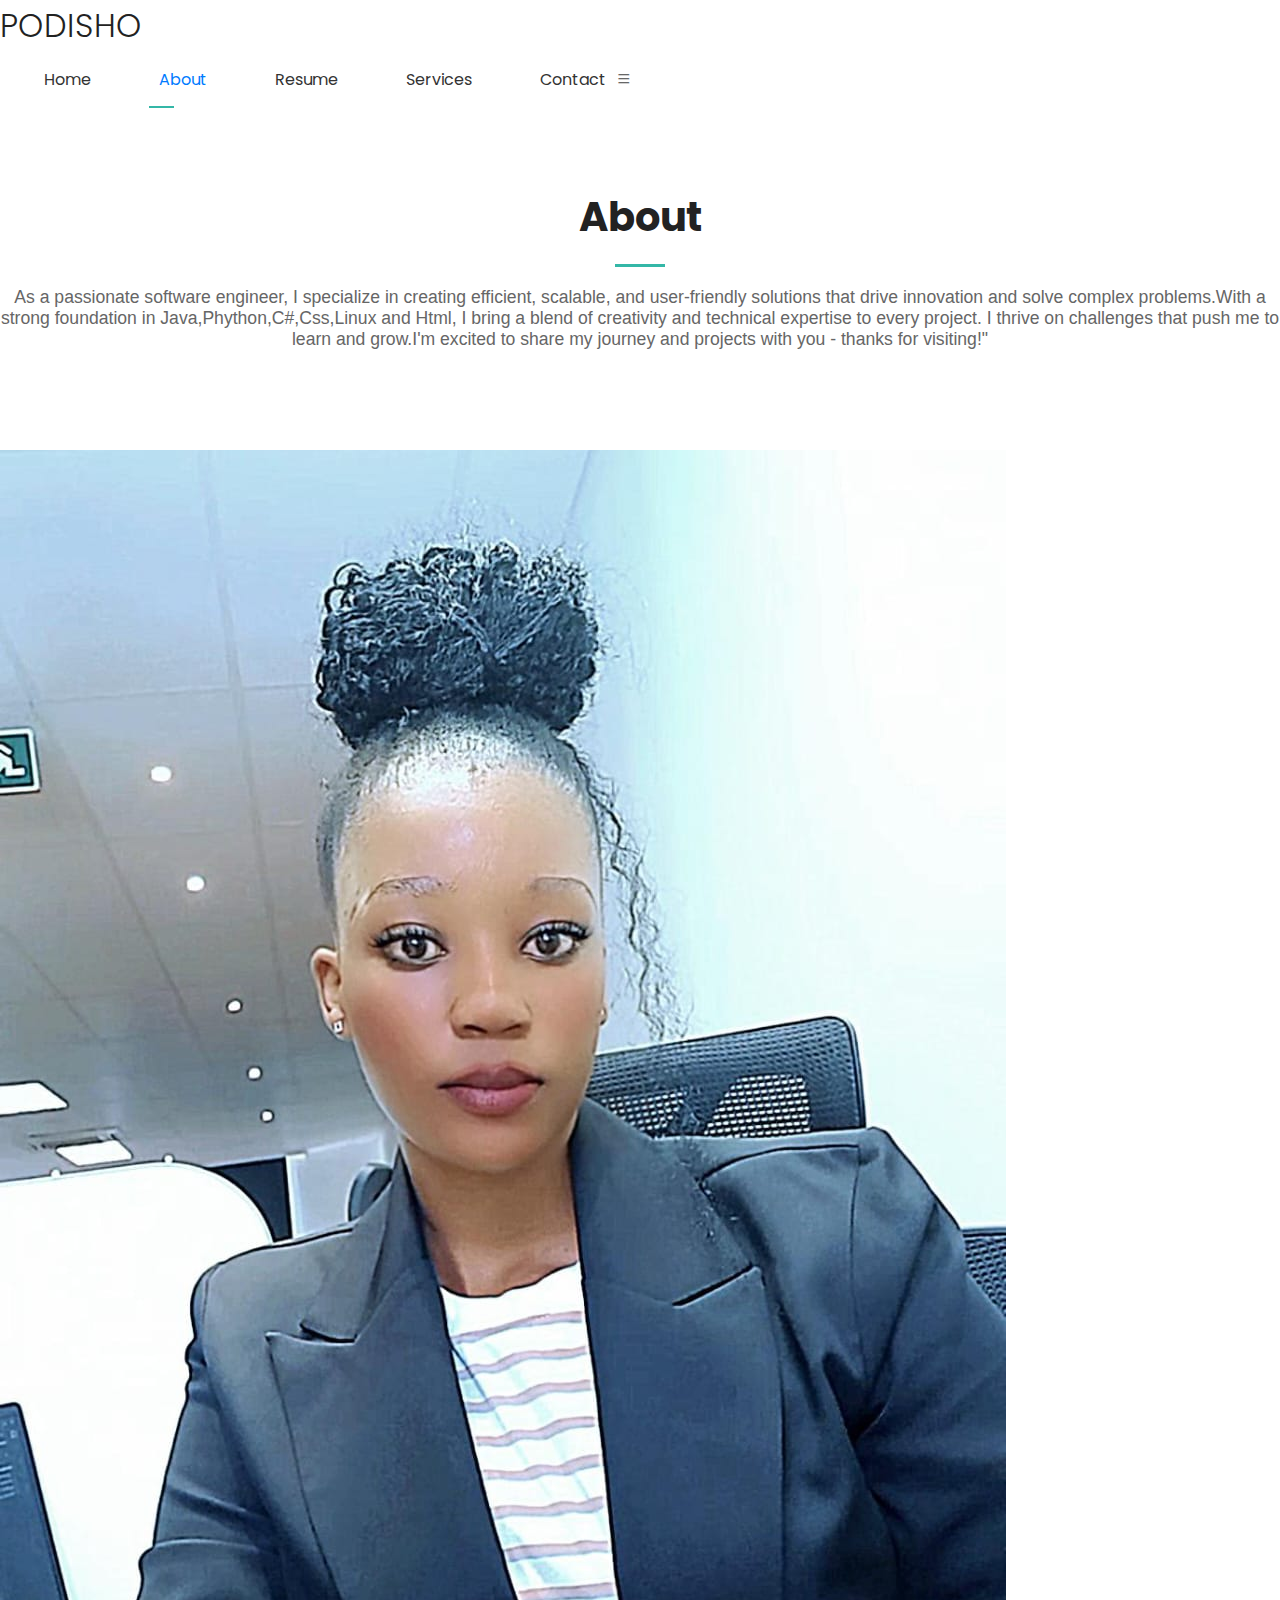
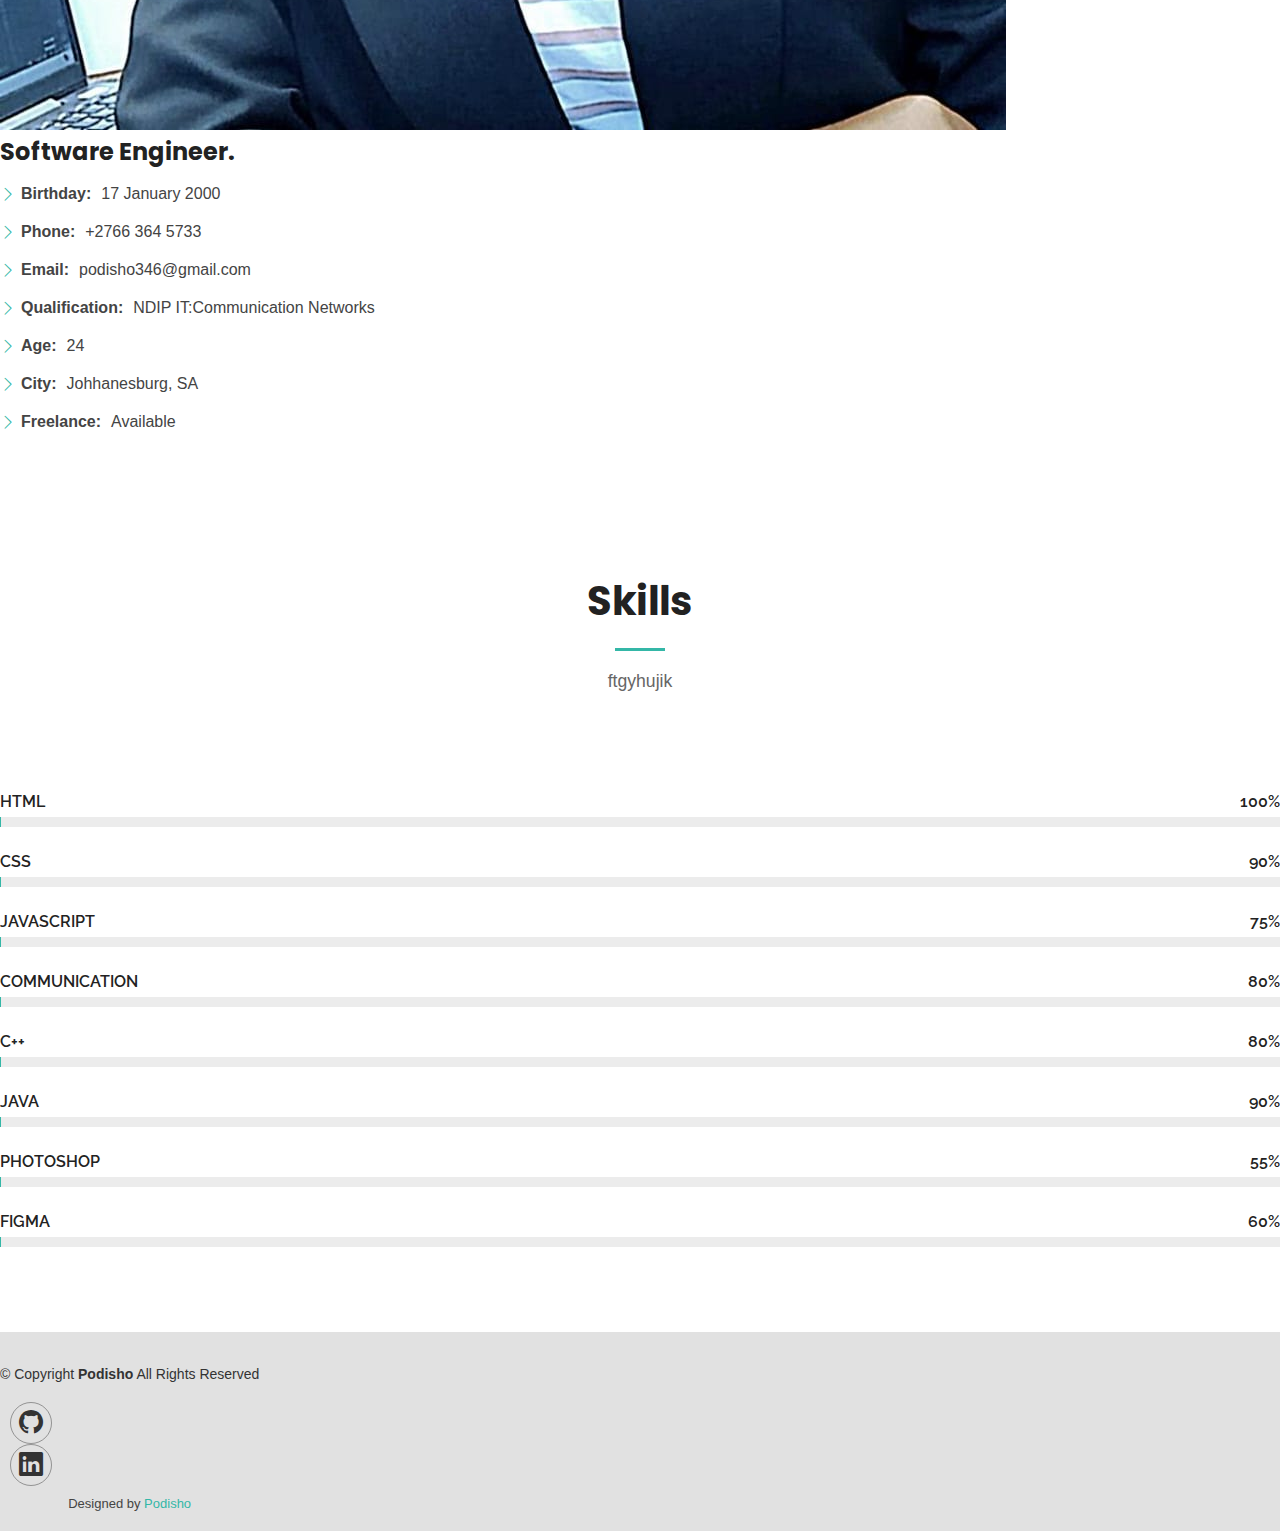
==== commit 28360b5d: "fixed the about page" ====
--- a/about.html
+++ b/about.html
@@ -22,6 +22,7 @@
 
   <!-- Main CSS File -->
   <link href="./css/main.css" rel="stylesheet">
+  <link href="assets/vendor/aos/aos.css" rel="stylesheet">
 
   <link rel="stylesheet" href="https://cdn.jsdelivr.net/npm/bootstrap-icons@1.11.3/font/bootstrap-icons.min.css">
 
@@ -103,7 +104,92 @@
     </section><!-- /About Section -->
 
     <!-- Skills Section -->
-    <section id="programming-languages">
+    <section id="skills" class="skills section">
+
+      <!-- Section Title -->
+      <div class="container section-title" data-aos="fade-up">
+        <h2>Skills</h2>
+        <p>ftgyhujik</p>
+      </div><!-- End Section Title -->
+
+      <div class="container" data-aos="fade-up" data-aos-delay="100">
+
+        <div class="row skills-content skills-animation">
+
+          <div class="col-lg-6">
+
+            <div class="progress">
+              <span class="skill"><span>HTML</span> <i class="val">100%</i></span>
+              <div class="progress-bar-wrap">
+                <div class="progress-bar" role="progressbar" aria-valuenow="100" aria-valuemin="0" aria-valuemax="100"></div>
+              </div>
+            </div><!-- End Skills Item -->
+
+            <div class="progress">
+              <span class="skill"><span>CSS</span> <i class="val">90%</i></span>
+              <div class="progress-bar-wrap">
+                <div class="progress-bar" role="progressbar" aria-valuenow="90" aria-valuemin="0" aria-valuemax="100"></div>
+              </div>
+            </div><!-- End Skills Item -->
+
+            <div class="progress">
+              <span class="skill"><span>JavaScript</span> <i class="val">75%</i></span>
+              <div class="progress-bar-wrap">
+                <div class="progress-bar" role="progressbar" aria-valuenow="75" aria-valuemin="0" aria-valuemax="100"></div>
+              </div>
+            </div><!-- End Skills Item -->
+
+            <div class="progress">
+              <span class="skill"><span>Communication</span> <i class="val">80%</i></span>
+              <div class="progress-bar-wrap">
+                <div class="progress-bar" role="progressbar" aria-valuenow="80" aria-valuemin="0" aria-valuemax="100"></div>
+              </div>
+            </div><!-- End Skills Item -->
+
+          </div>
+
+          <div class="col-lg-6">
+
+            <div class="progress">
+              <span class="skill"><span>C++</span> <i class="val">80%</i></span>
+              <div class="progress-bar-wrap">
+                <div class="progress-bar" role="progressbar" aria-valuenow="80" aria-valuemin="0" aria-valuemax="100"></div>
+              </div>
+            </div><!-- End Skills Item -->
+
+            <div class="progress">
+              <span class="skill"><span>Java</span> <i class="val">90%</i></span>
+              <div class="progress-bar-wrap">
+                <div class="progress-bar" role="progressbar" aria-valuenow="90" aria-valuemin="0" aria-valuemax="100"></div>
+              </div>
+            </div><!-- End Skills Item -->
+
+            <div class="progress">
+              <span class="skill"><span>Photoshop</span> <i class="val">55%</i></span>
+              <div class="progress-bar-wrap">
+                <div class="progress-bar" role="progressbar" aria-valuenow="55" aria-valuemin="0" aria-valuemax="100"></div>
+              </div>
+            </div><!-- End Skills Item -->
+
+            <div class="progress">
+              <span class="skill"><span>Figma</span> <i class="val">60%</i></span>
+              <div class="progress-bar-wrap">
+                <div class="progress-bar" role="progressbar" aria-valuenow="60" aria-valuemin="0" aria-valuemax="100"></div>
+              </div>
+            </div><!-- End Skills Item -->
+
+            
+
+          </div>
+
+        </div>
+
+      </div>
+
+    </section><!-- /Skills Section -->
+
+    <!-- Skills Section -->
+    <!-- <section id="programming-languages">
       <h2>Skills</h2>
       <div class="languages">
           <img src="images/java.png" alt="Java">
@@ -114,7 +200,7 @@
           <img src ="images/html.png" alt="Html">
           <img src ="images/github.png" alt="Git hub">
       </div>
-  </section>
+  </section> -->
           
 
   </main>
@@ -147,6 +233,9 @@
   <script src="https://cdn.jsdelivr.net/npm/bootstrap@5.3.3/dist/js/bootstrap.bundle.min.js" integrity="sha384-YvpcrYf0tY3lHB60NNkmXc5s9fDVZLESaAA55NDzOxhy9GkcIdslK1eN7N6jIeHz" crossorigin="anonymous"></script>
 
   <!-- Main JS File -->
+  
+  <script src="./js/aos/aos.js"></script>
+  <script src="./js/waypoints/noframework.waypoints.js"></script>
   <script src="./js/main.js"></script>
 
 </body>
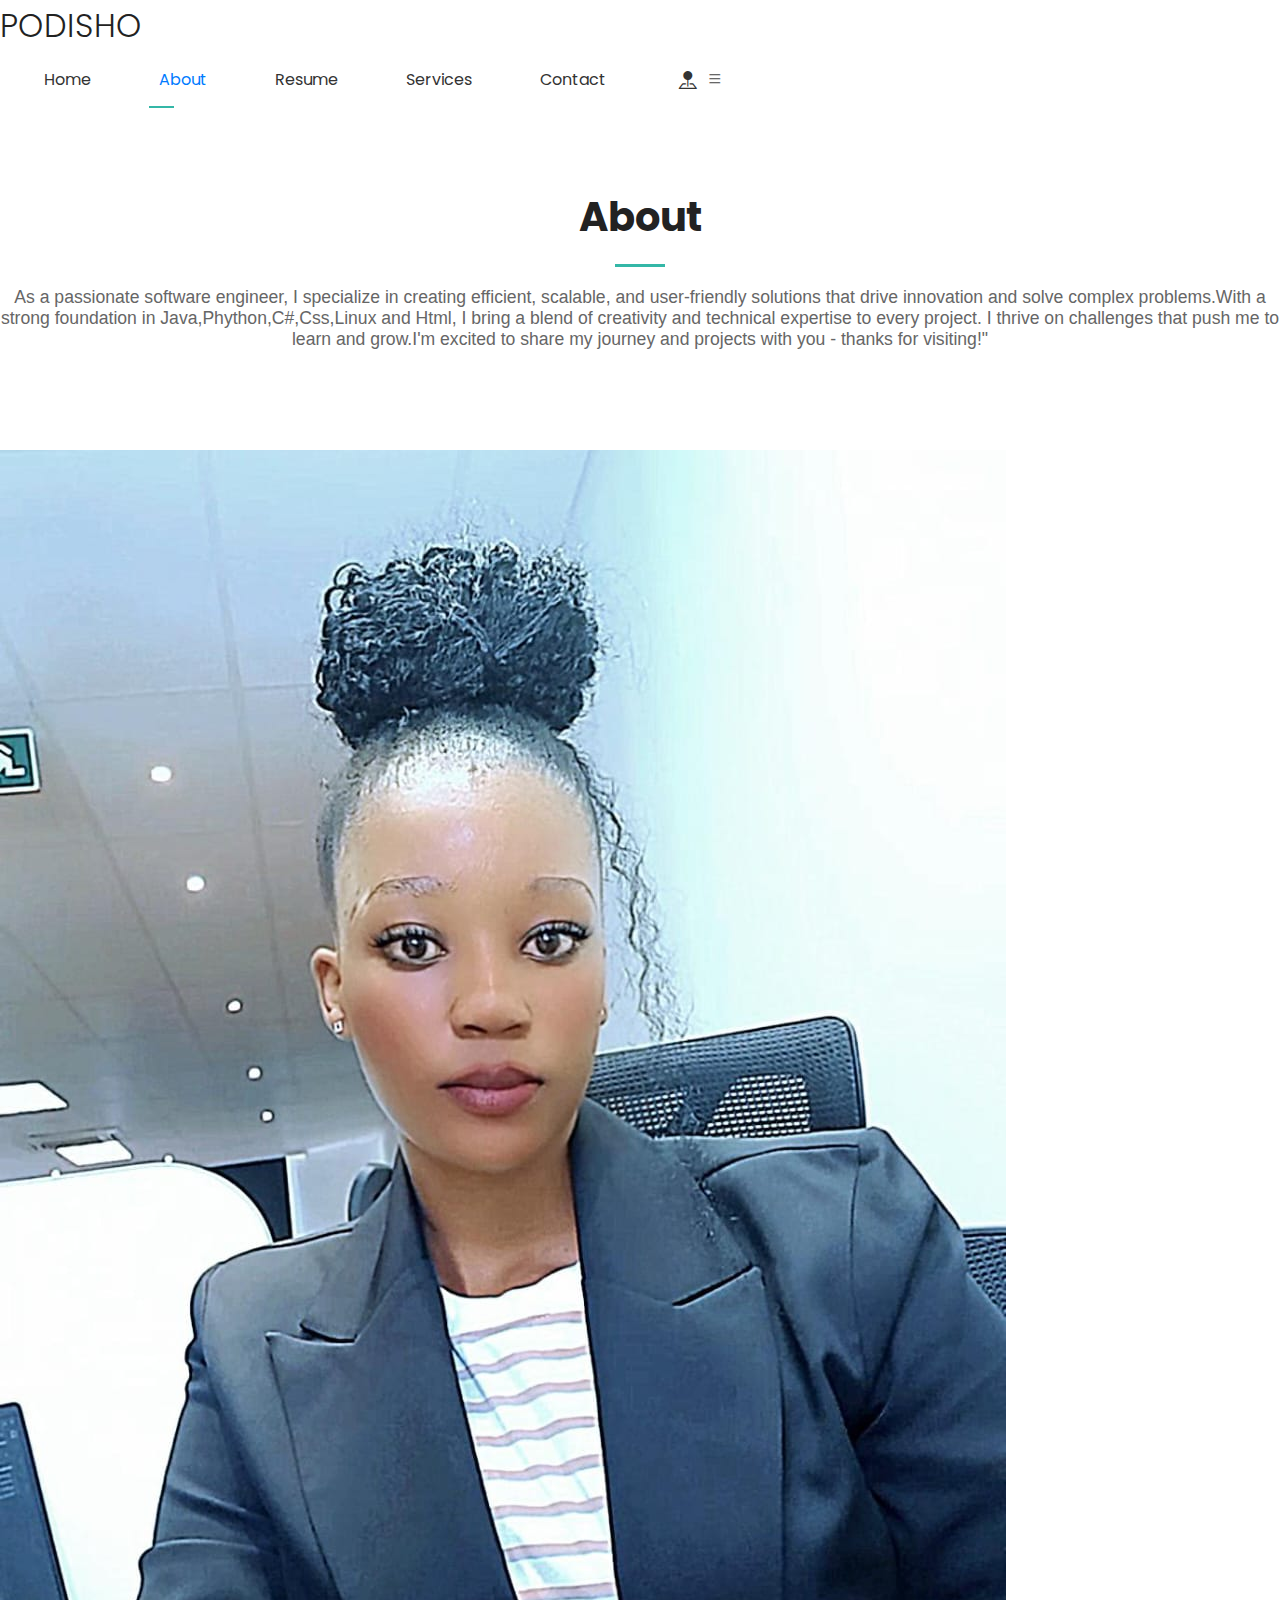
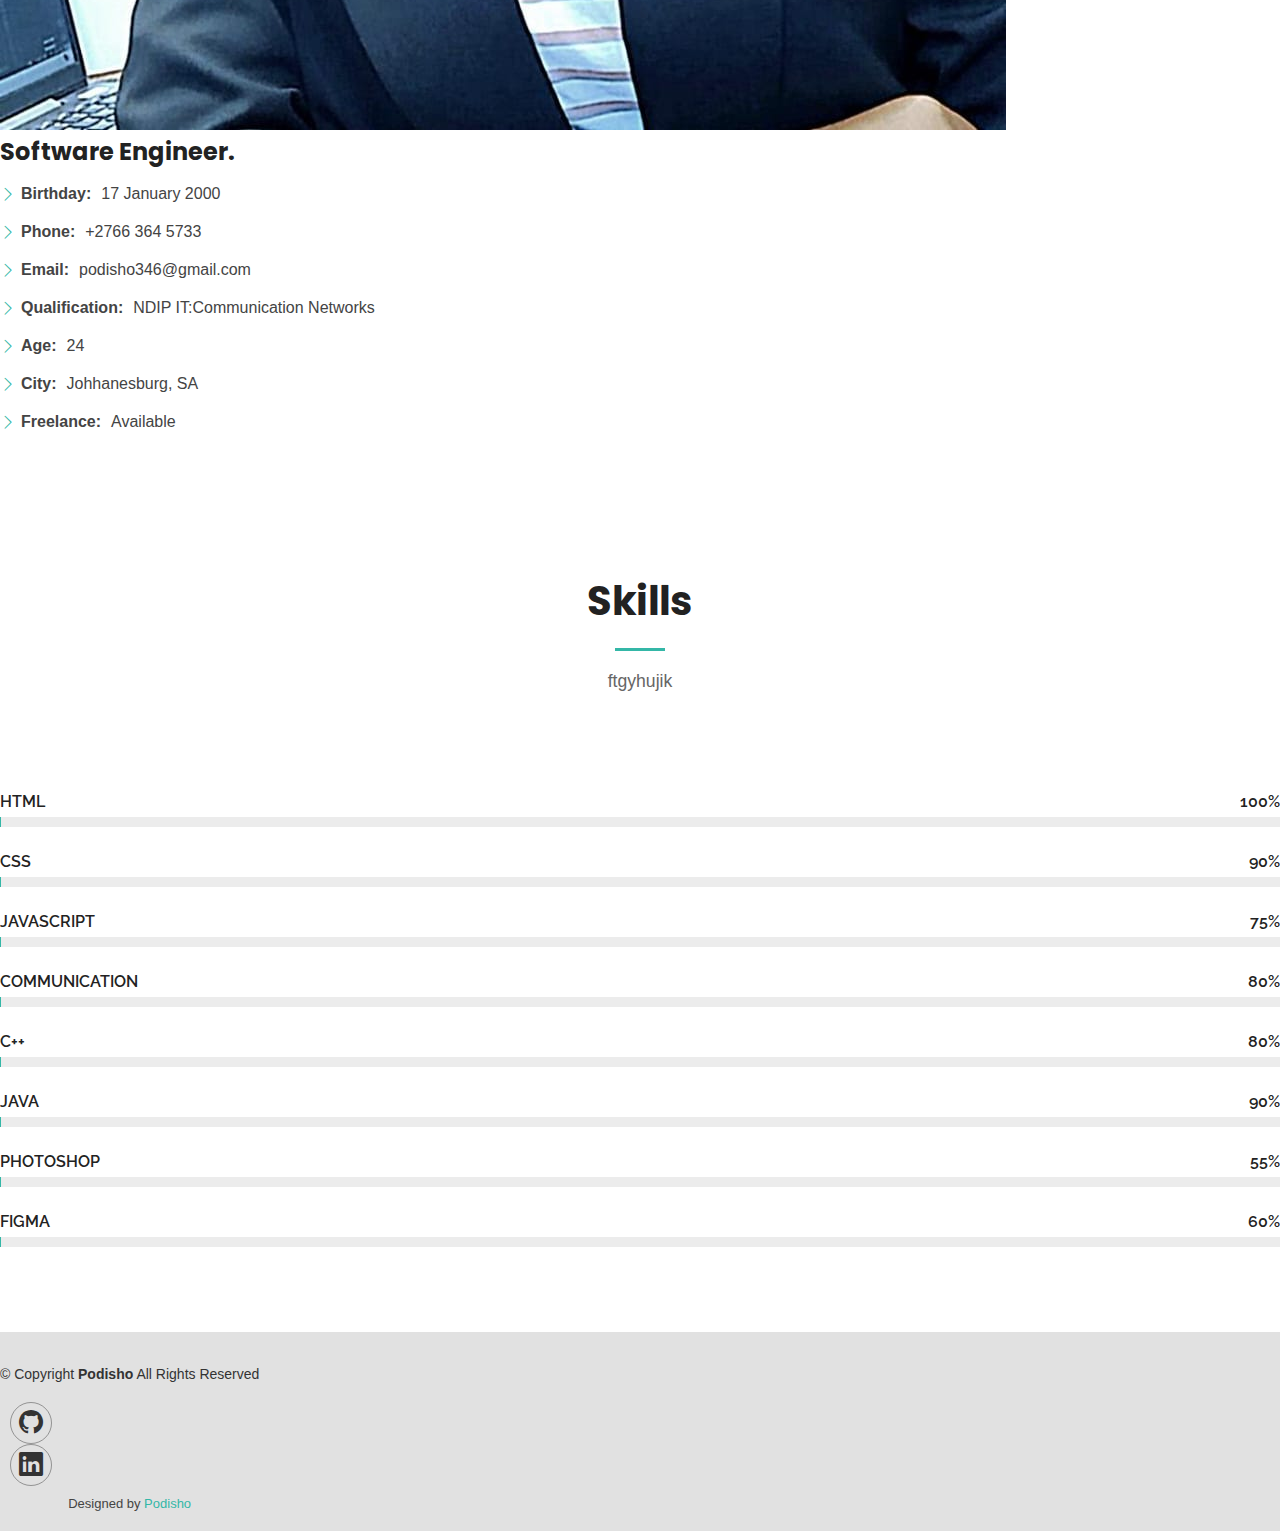
==== commit a69d5b99: "implemented the weather focus page" ====
--- a/about.html
+++ b/about.html
@@ -47,6 +47,7 @@
           <li><a href="resume.html">Resume</a></li>
           <li><a href="services.html">Services</a></li>
           <li><a href="contact.html">Contact</a></li>
+          <li><a href="weather.html" class="btn btn-success"><i class="bi bi-pin-map-fill text-white" style="font-size: 18px;"></i></a></li>
         </ul>
         <i class="mobile-nav-toggle d-xl-none bi bi-list"></i> 
       </nav>
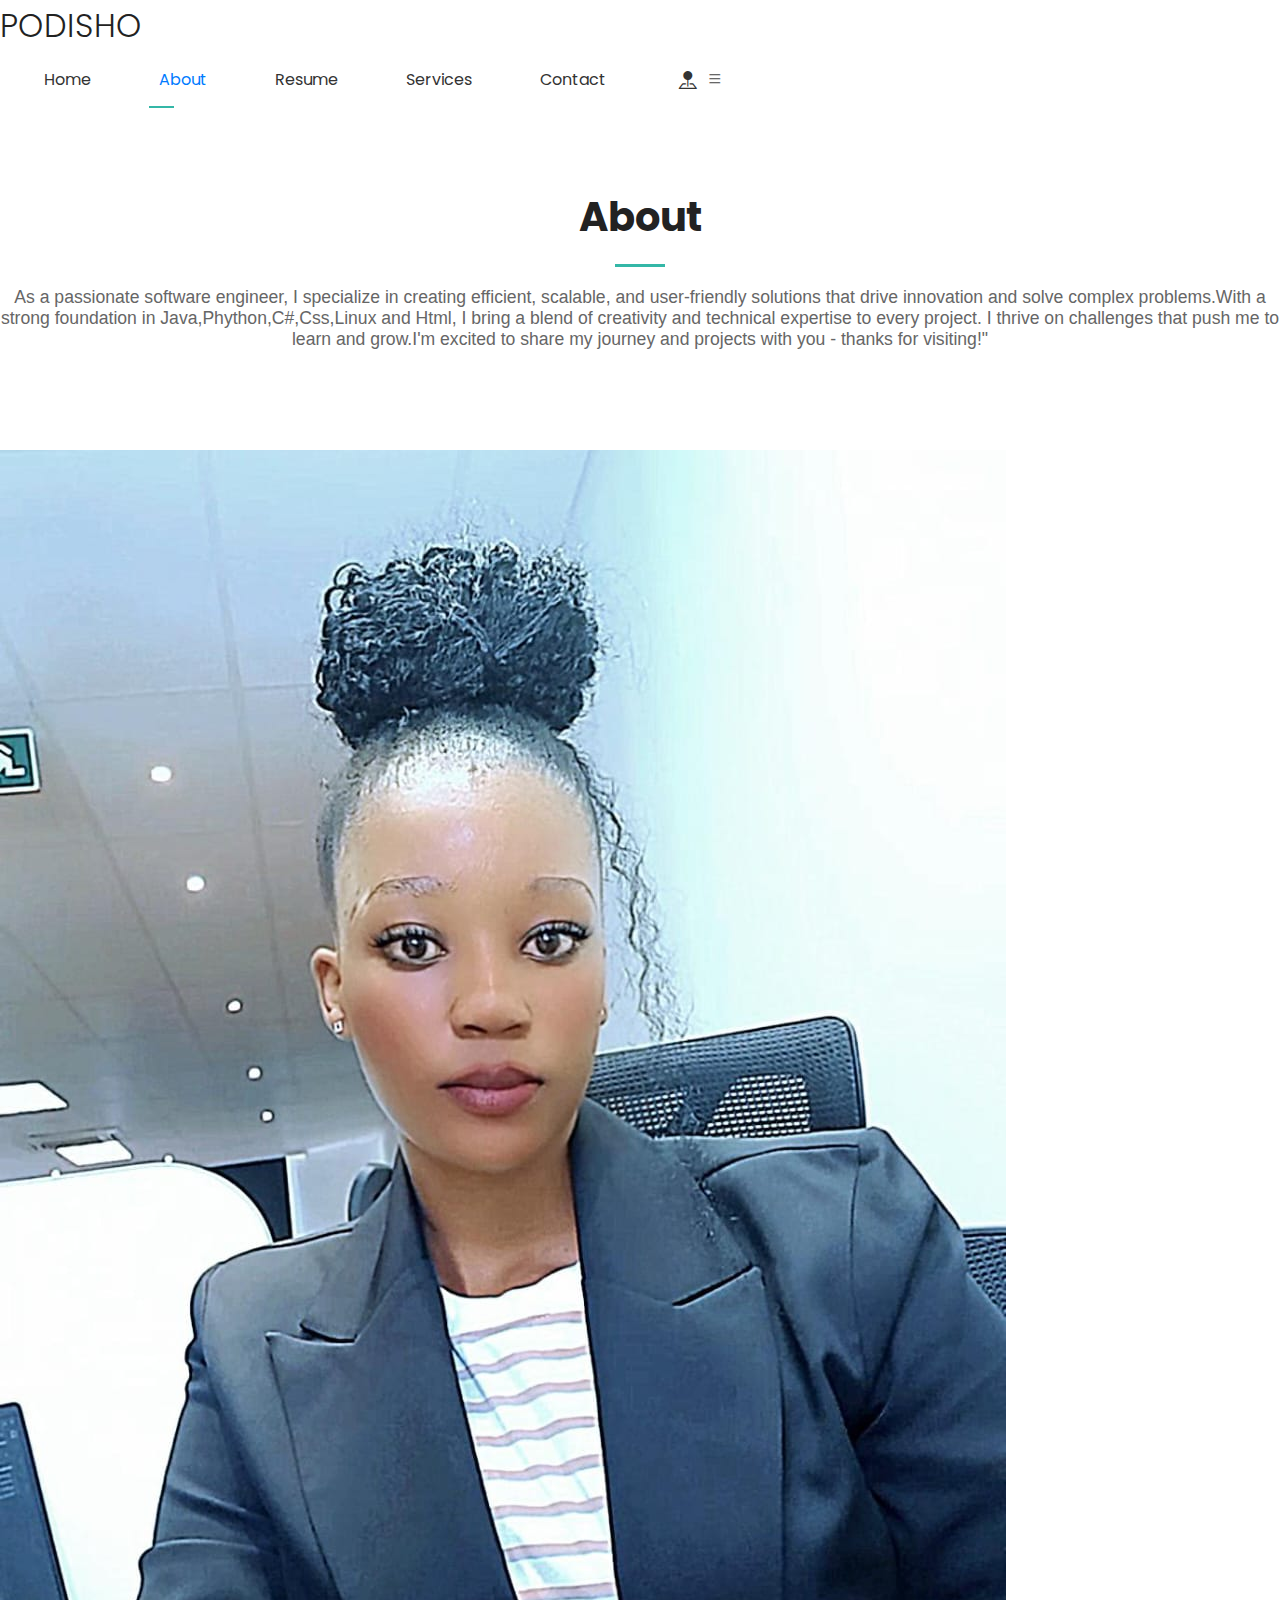
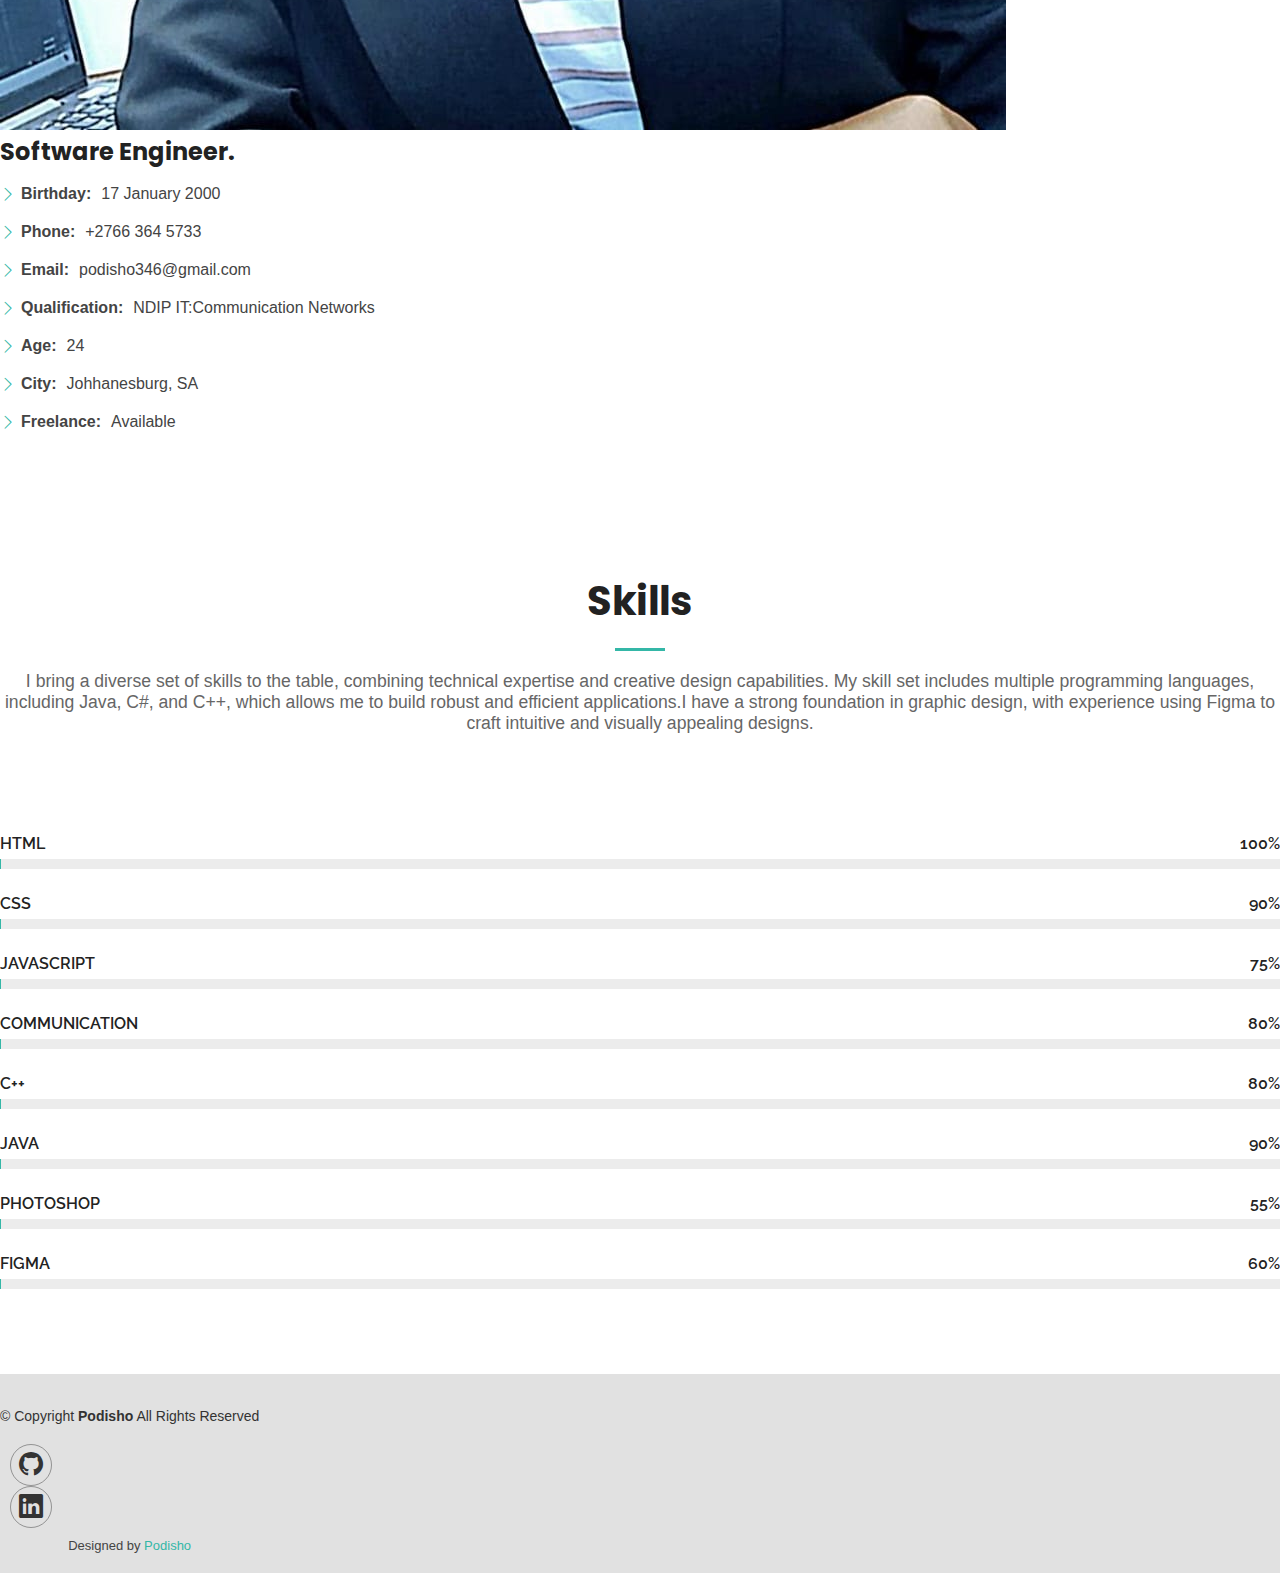
==== commit 6c50a28f: "updated paragraph" ====
--- a/about.html
+++ b/about.html
@@ -110,7 +110,7 @@
       <!-- Section Title -->
       <div class="container section-title" data-aos="fade-up">
         <h2>Skills</h2>
-        <p>ftgyhujik</p>
+        <p>I bring a diverse set of skills to the table, combining technical expertise and creative design capabilities. My skill set includes multiple programming languages, including Java, C#, and C++, which allows me to build robust and efficient applications.I have a strong foundation in graphic design, with experience using Figma to craft intuitive and visually appealing designs.</p>
       </div><!-- End Section Title -->
 
       <div class="container" data-aos="fade-up" data-aos-delay="100">
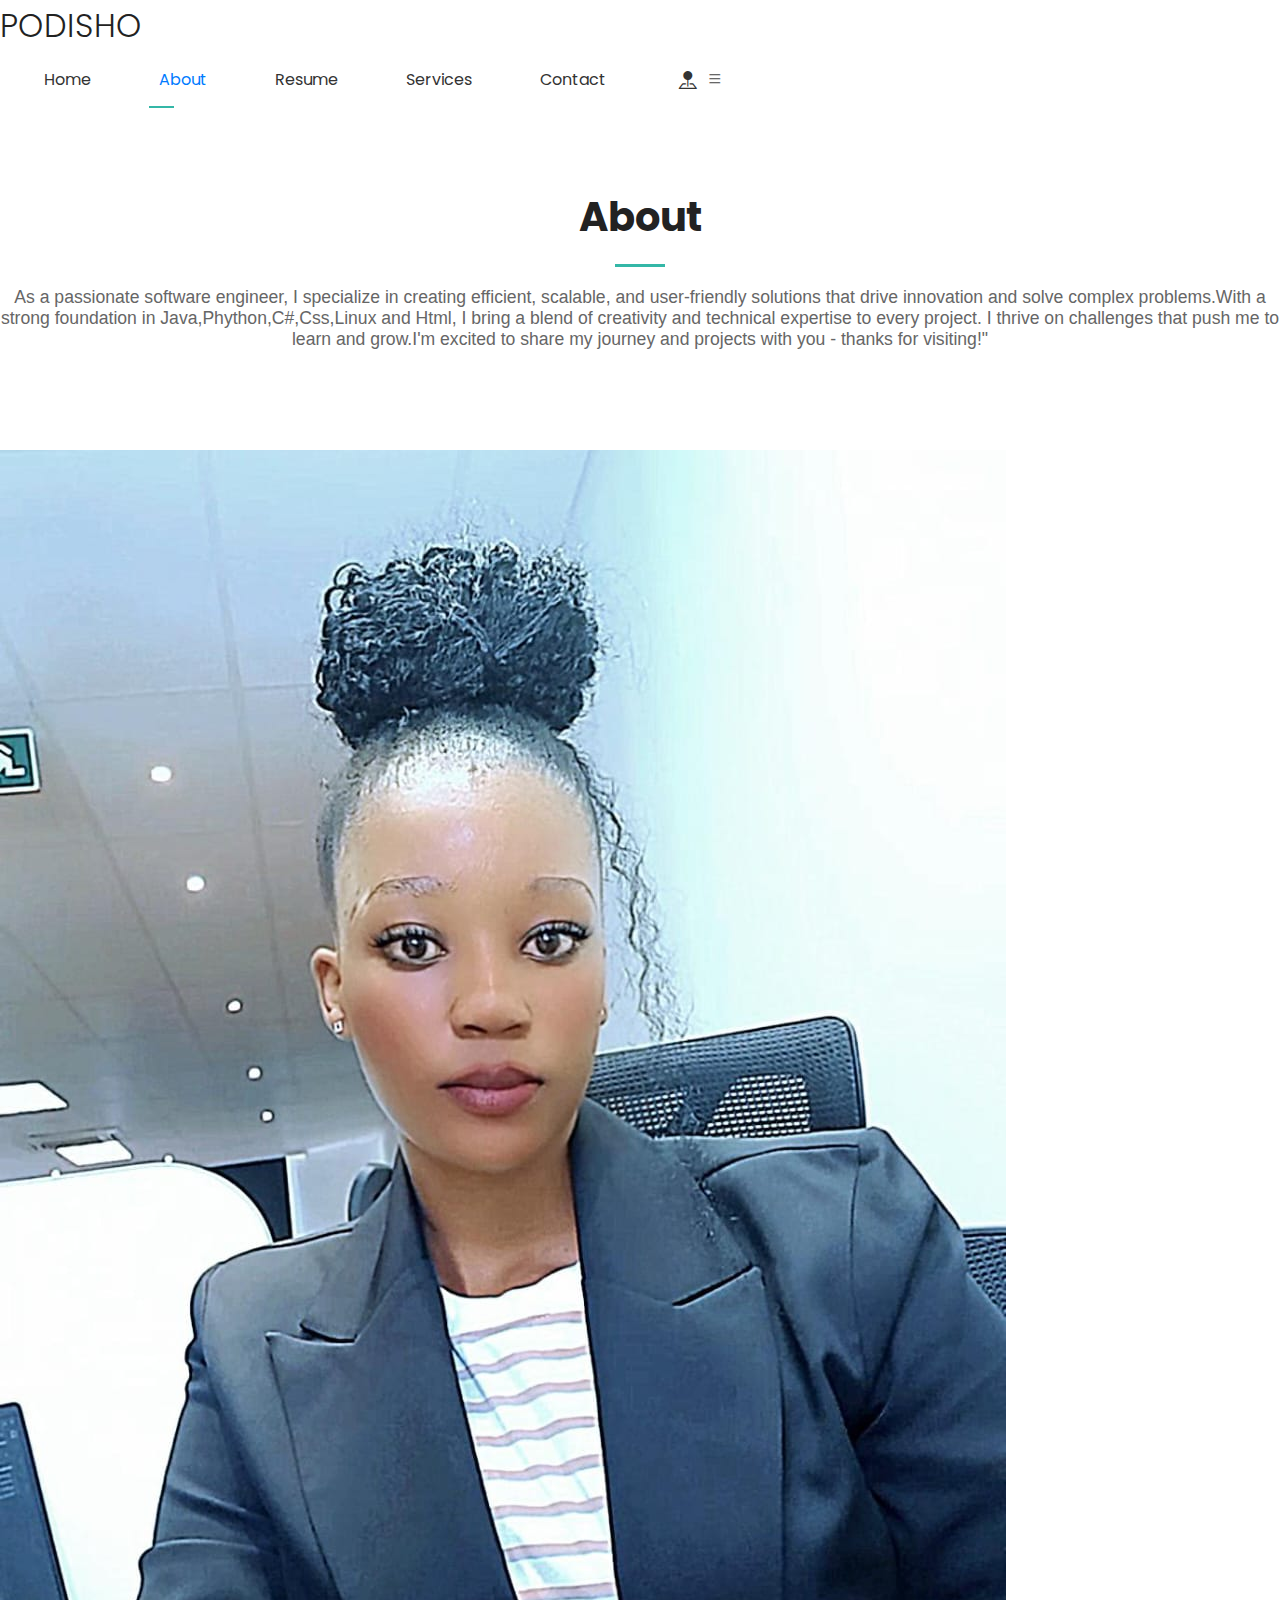
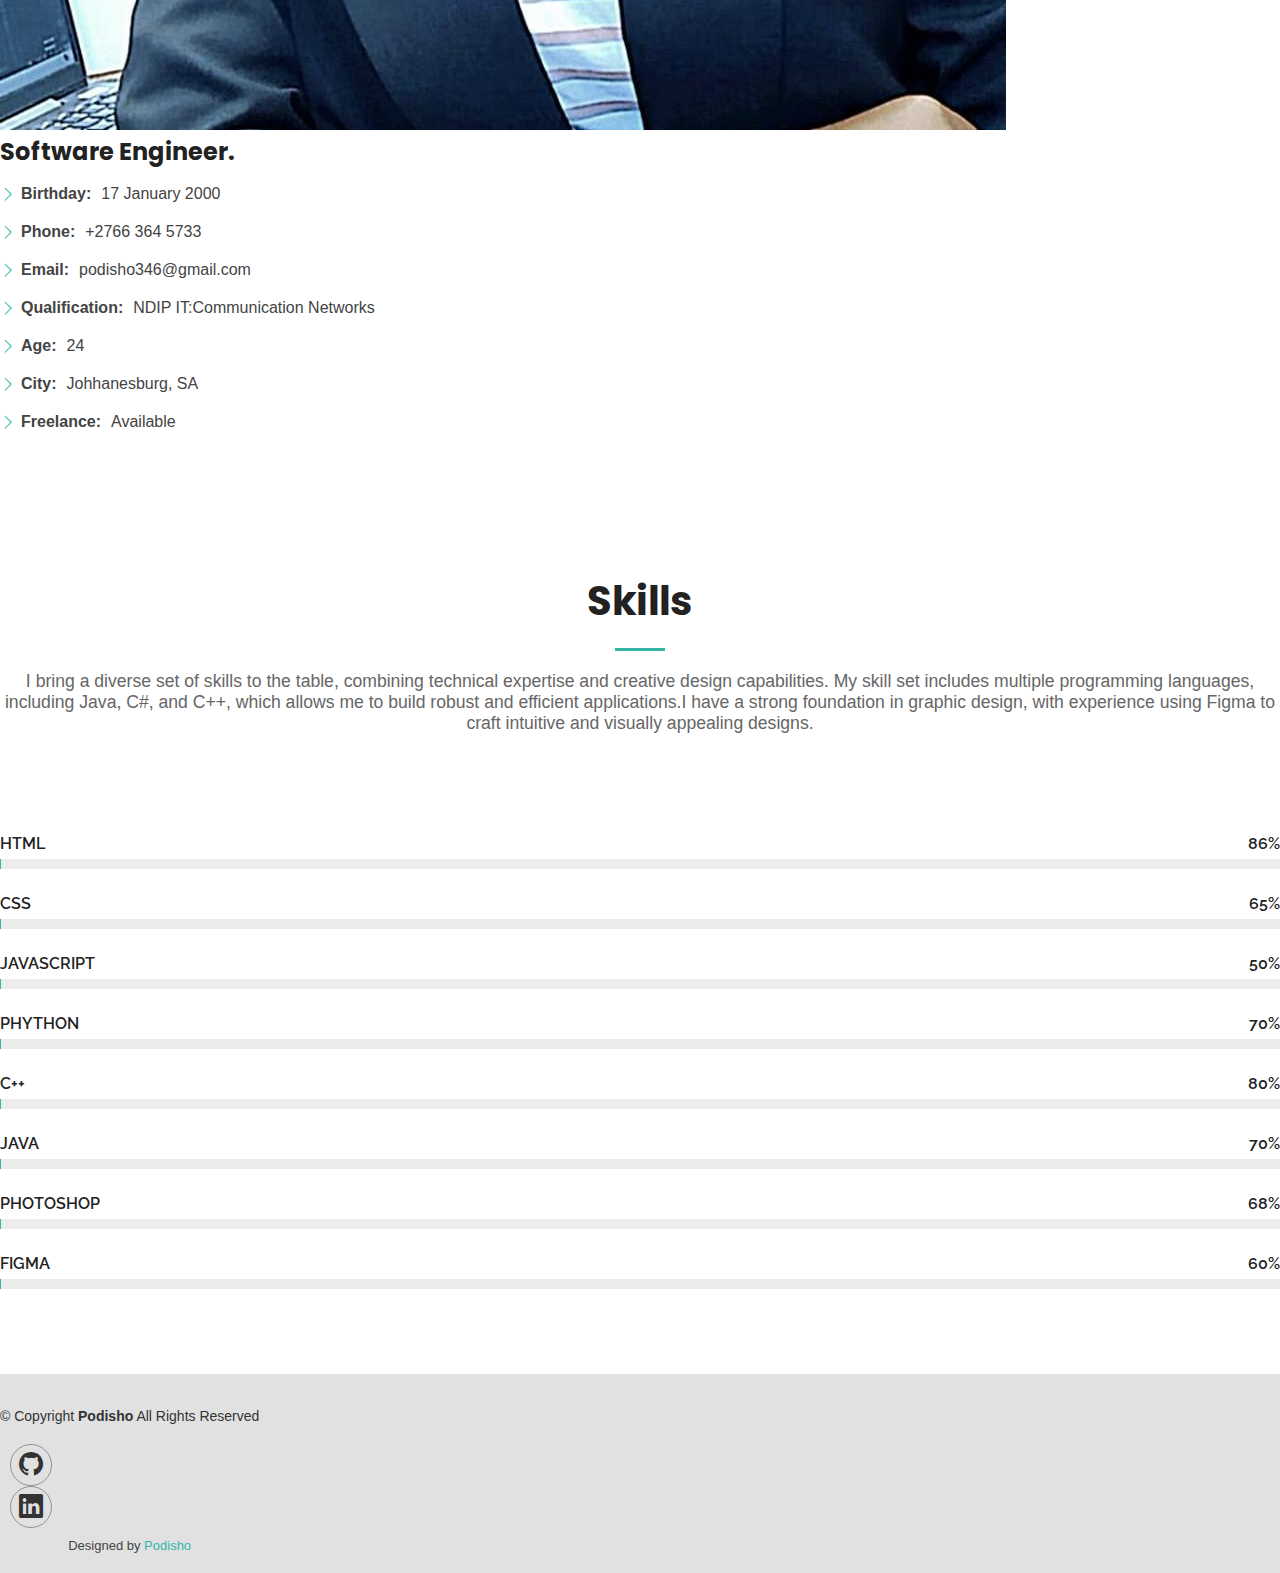
==== commit e2cc00e8: "updated the skills section" ====
--- a/about.html
+++ b/about.html
@@ -120,28 +120,28 @@
           <div class="col-lg-6">
 
             <div class="progress">
-              <span class="skill"><span>HTML</span> <i class="val">100%</i></span>
+              <span class="skill"><span>HTML</span> <i class="val">86%</i></span>
               <div class="progress-bar-wrap">
                 <div class="progress-bar" role="progressbar" aria-valuenow="100" aria-valuemin="0" aria-valuemax="100"></div>
               </div>
             </div><!-- End Skills Item -->
 
             <div class="progress">
-              <span class="skill"><span>CSS</span> <i class="val">90%</i></span>
+              <span class="skill"><span>CSS</span> <i class="val">65%</i></span>
               <div class="progress-bar-wrap">
                 <div class="progress-bar" role="progressbar" aria-valuenow="90" aria-valuemin="0" aria-valuemax="100"></div>
               </div>
             </div><!-- End Skills Item -->
 
             <div class="progress">
-              <span class="skill"><span>JavaScript</span> <i class="val">75%</i></span>
+              <span class="skill"><span>JavaScript</span> <i class="val">50%</i></span>
               <div class="progress-bar-wrap">
                 <div class="progress-bar" role="progressbar" aria-valuenow="75" aria-valuemin="0" aria-valuemax="100"></div>
               </div>
             </div><!-- End Skills Item -->
 
             <div class="progress">
-              <span class="skill"><span>Communication</span> <i class="val">80%</i></span>
+              <span class="skill"><span>Phython</span> <i class="val">70%</i></span>
               <div class="progress-bar-wrap">
                 <div class="progress-bar" role="progressbar" aria-valuenow="80" aria-valuemin="0" aria-valuemax="100"></div>
               </div>
@@ -159,14 +159,14 @@
             </div><!-- End Skills Item -->
 
             <div class="progress">
-              <span class="skill"><span>Java</span> <i class="val">90%</i></span>
+              <span class="skill"><span>Java</span> <i class="val">70%</i></span>
               <div class="progress-bar-wrap">
                 <div class="progress-bar" role="progressbar" aria-valuenow="90" aria-valuemin="0" aria-valuemax="100"></div>
               </div>
             </div><!-- End Skills Item -->
 
             <div class="progress">
-              <span class="skill"><span>Photoshop</span> <i class="val">55%</i></span>
+              <span class="skill"><span>Photoshop</span> <i class="val">68%</i></span>
               <div class="progress-bar-wrap">
                 <div class="progress-bar" role="progressbar" aria-valuenow="55" aria-valuemin="0" aria-valuemax="100"></div>
               </div>
@@ -188,20 +188,6 @@
       </div>
 
     </section><!-- /Skills Section -->
-
-    <!-- Skills Section -->
-    <!-- <section id="programming-languages">
-      <h2>Skills</h2>
-      <div class="languages">
-          <img src="images/java.png" alt="Java">
-          <img src="images/c++.png" alt="c++">
-          <img src="images/java script.png" alt="java script">
-          <img src="images/C_Sharp.png" alt="c#">
-          <img src="images/linux logo.jpg" alt="Linux ">
-          <img src ="images/html.png" alt="Html">
-          <img src ="images/github.png" alt="Git hub">
-      </div>
-  </section> -->
           
 
   </main>
--- a/css/main.css
+++ b/css/main.css
@@ -853,101 +853,6 @@
     font-weight: 500;
   }
   
-  /*--------------------------------------------------------------
-  # Testimonials Section
-  --------------------------------------------------------------*/
-  .testimonials .section-header {
-    margin-bottom: 40px;
-  }
-  
-  .testimonials .testimonials-carousel,
-  .testimonials .testimonials-slider {
-    overflow: hidden;
-  }
-  
-  .testimonials .testimonial-item {
-    text-align: center;
-  }
-  
-  .testimonials .testimonial-item .testimonial-img {
-    width: 120px;
-    border-radius: 50%;
-    border: 4px solid var(--background-color);
-    margin: 0 auto;
-  }
-  
-  .testimonials .testimonial-item h3 {
-    font-size: 20px;
-    font-weight: bold;
-    margin: 10px 0 5px 0;
-  }
-  
-  .testimonials .testimonial-item h4 {
-    font-size: 14px;
-    color: color-mix(in srgb, var(--default-color), transparent 40%);
-    margin: 0 0 15px 0;
-  }
-  
-  .testimonials .testimonial-item .stars {
-    margin-bottom: 15px;
-  }
-  
-  .testimonials .testimonial-item .stars i {
-    color: #ffc107;
-    margin: 0 1px;
-  }
-  
-  .testimonials .testimonial-item .quote-icon-left,
-  .testimonials .testimonial-item .quote-icon-right {
-    color: color-mix(in srgb, var(--accent-color), transparent 50%);
-    font-size: 26px;
-    line-height: 0;
-  }
-  
-  .testimonials .testimonial-item .quote-icon-left {
-    display: inline-block;
-    left: -5px;
-    position: relative;
-  }
-  
-  .testimonials .testimonial-item .quote-icon-right {
-    display: inline-block;
-    right: -5px;
-    position: relative;
-    top: 10px;
-    transform: scale(-1, -1);
-  }
-  
-  .testimonials .testimonial-item p {
-    font-style: italic;
-    margin: 0 auto 15px auto;
-  }
-  
-  .testimonials .swiper-wrapper {
-    height: auto;
-  }
-  
-  .testimonials .swiper-pagination {
-    margin-top: 20px;
-    position: relative;
-  }
-  
-  .testimonials .swiper-pagination .swiper-pagination-bullet {
-    width: 12px;
-    height: 12px;
-    opacity: 1;
-    background-color: color-mix(in srgb, var(--default-color), transparent 85%);
-  }
-  
-  .testimonials .swiper-pagination .swiper-pagination-bullet-active {
-    background-color: var(--accent-color);
-  }
-  
-  @media (min-width: 992px) {
-    .testimonials .testimonial-item p {
-      width: 80%;
-    }
-  }
   
   /*--------------------------------------------------------------
   # Resume Section
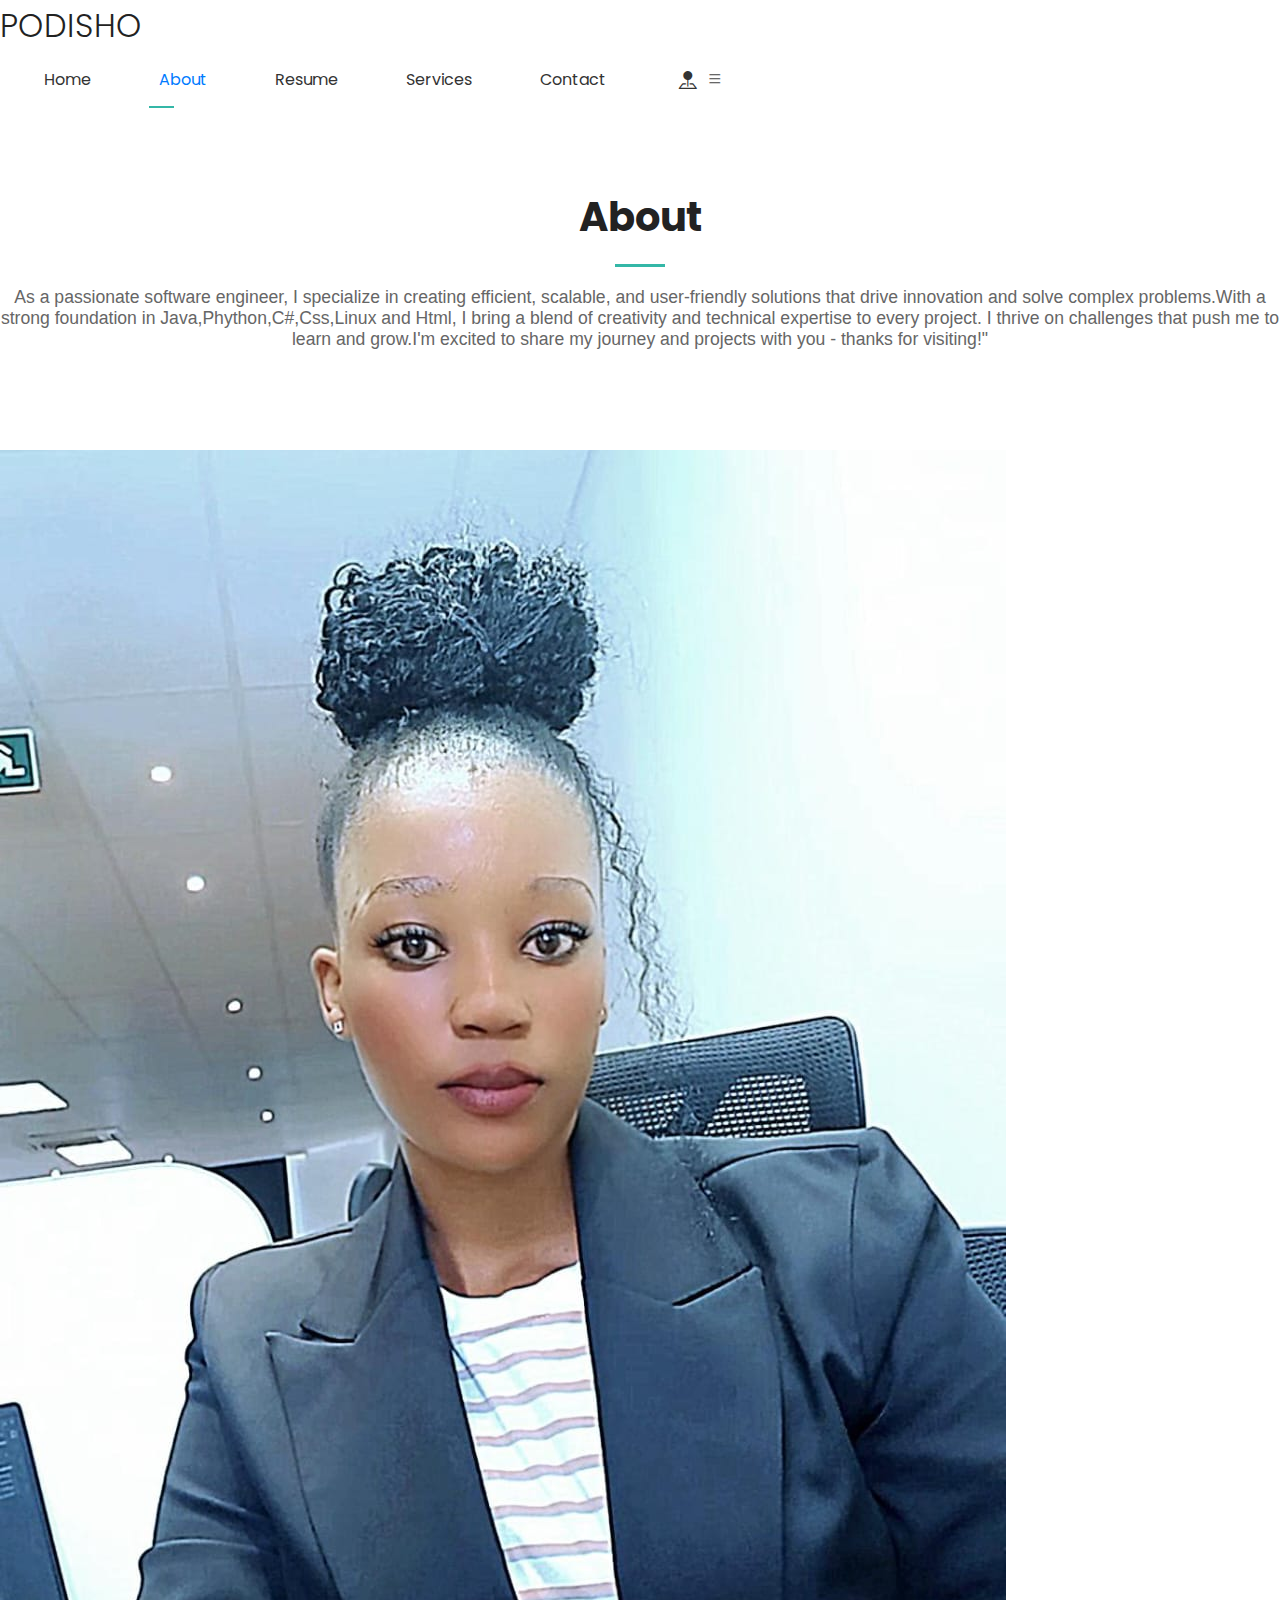
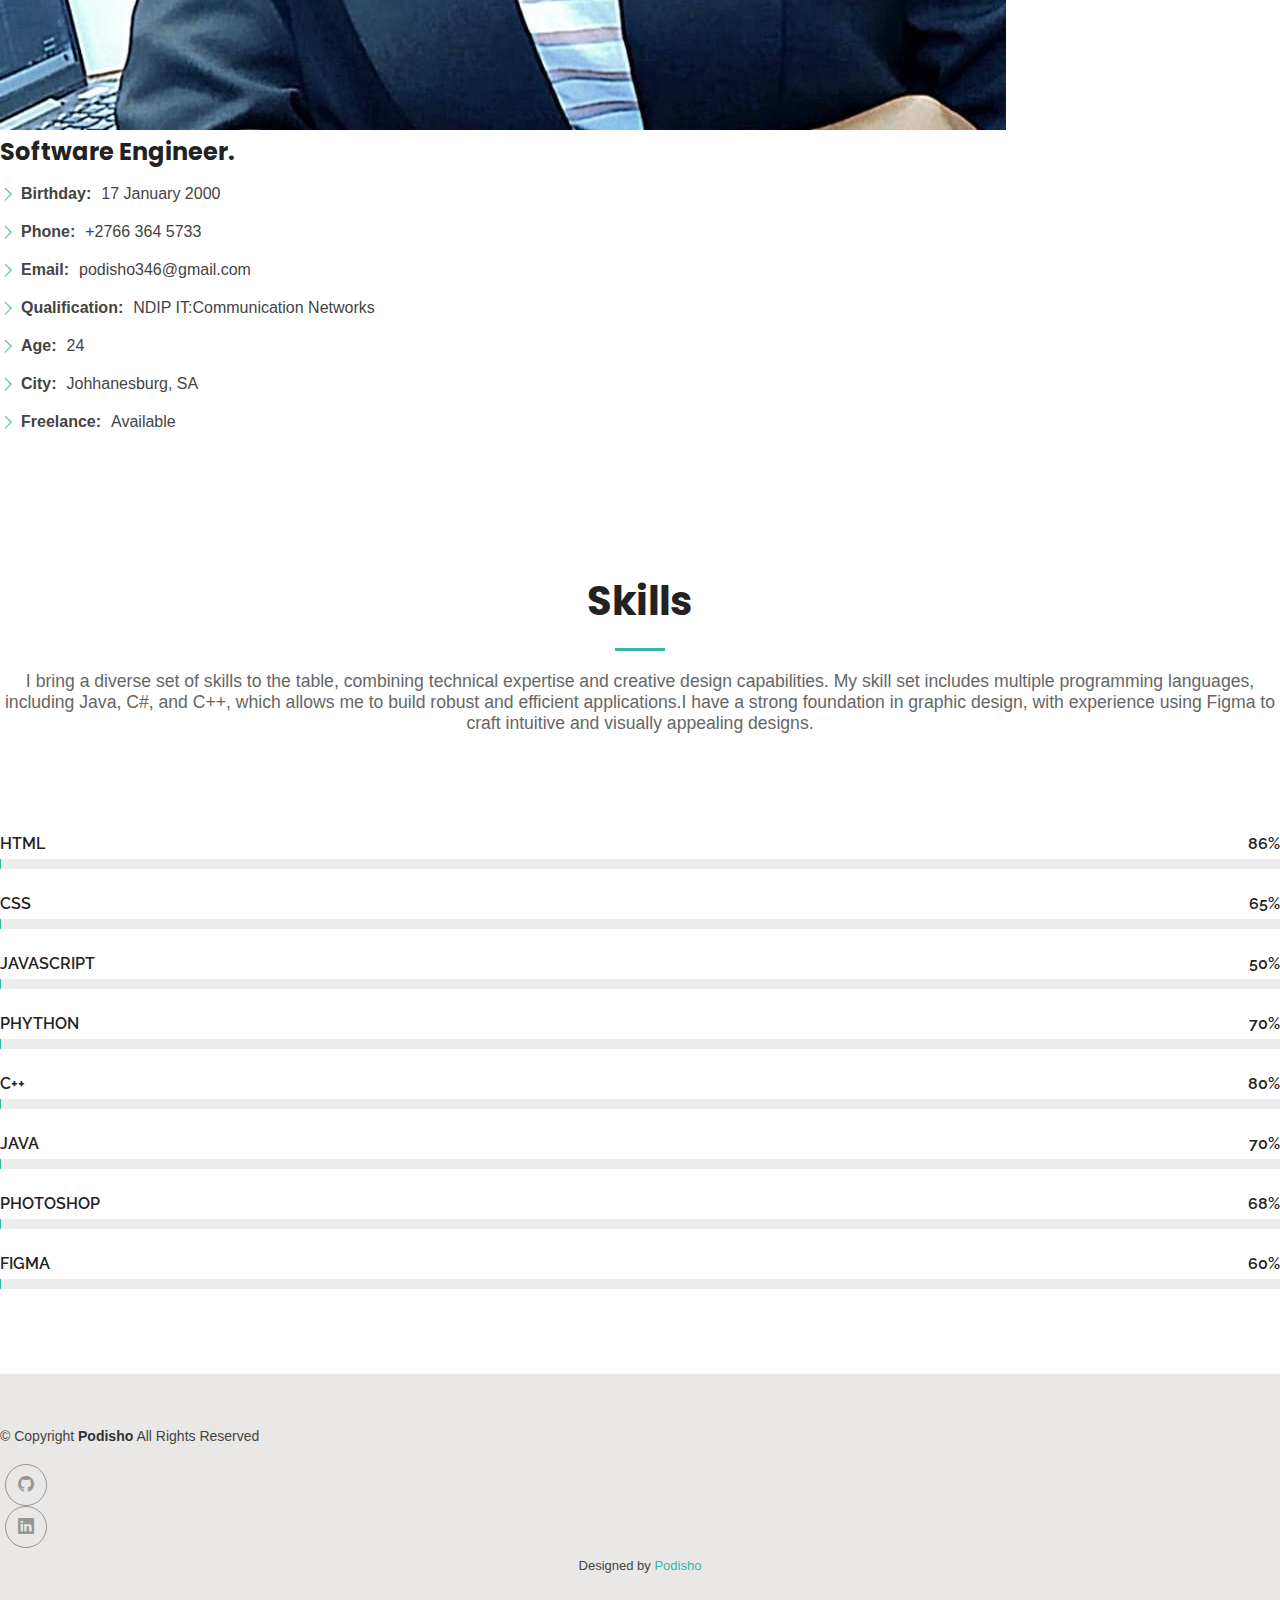
==== commit cce5210c: "updated" ====
--- a/about.html
+++ b/about.html
@@ -35,8 +35,7 @@
     <div class="container-fluid position-relative d-flex align-items-center justify-content-between">
 
       <a href="index.html" class="logo d-flex align-items-center me-auto me-xl-0">
-        <!-- Uncomment the line below if you also wish to use an image logo -->
-        <!-- <img src="assets/img/logo.png" alt=""> -->
+    
         <h1 class="sitename">Podisho</h1>
       </a>
 
--- a/css/main.css
+++ b/css/main.css
@@ -1306,59 +1306,4 @@
   
 
 
-.footer {
-  background-color: #e1e1e1; /* Background color for the footer */
-  padding: 20px 0; /* Padding for top and bottom */
-  display: flex;
-  justify-content: space-between;
-  align-items: center;
-  flex-wrap: wrap; /* Make it responsive */
-  text-align: center;
-}
 
-.footer .copyright {
-  flex: 1;
-  text-align: center;
-  font-size: 14px;
-  color: #333; /* Text color */
-}
-
-.footer .social-links {
-  flex: 1;
-  text-align: right;
-}
-
-.footer .social-links a {
-  margin: 0 10px;
-  font-size: 24px;
-  color: #333; /* Default color of the icons */
-  text-decoration: none;
-}
-
-.footer .social-links a:hover {
-  color: #007bff; /* Hover color for icons */
-}
-
-.footer .follow-button {
-  background-color: #5a5a5a; /* Button color */
-  color: white; /* Text color for the button */
-  padding: 8px 16px;
-  border: none;
-  border-radius: 5px;
-  cursor: pointer;
-}
-
-.footer .follow-button:hover {
-  background-color: #4a4a4a; /* Hover color for button */
-}
-
-@media (max-width: 768px) {
-  .footer {
-      flex-direction: column;
-  }
-
-  .footer .social-links {
-      margin-top: 15px;
-      text-align: center;
-  }
-}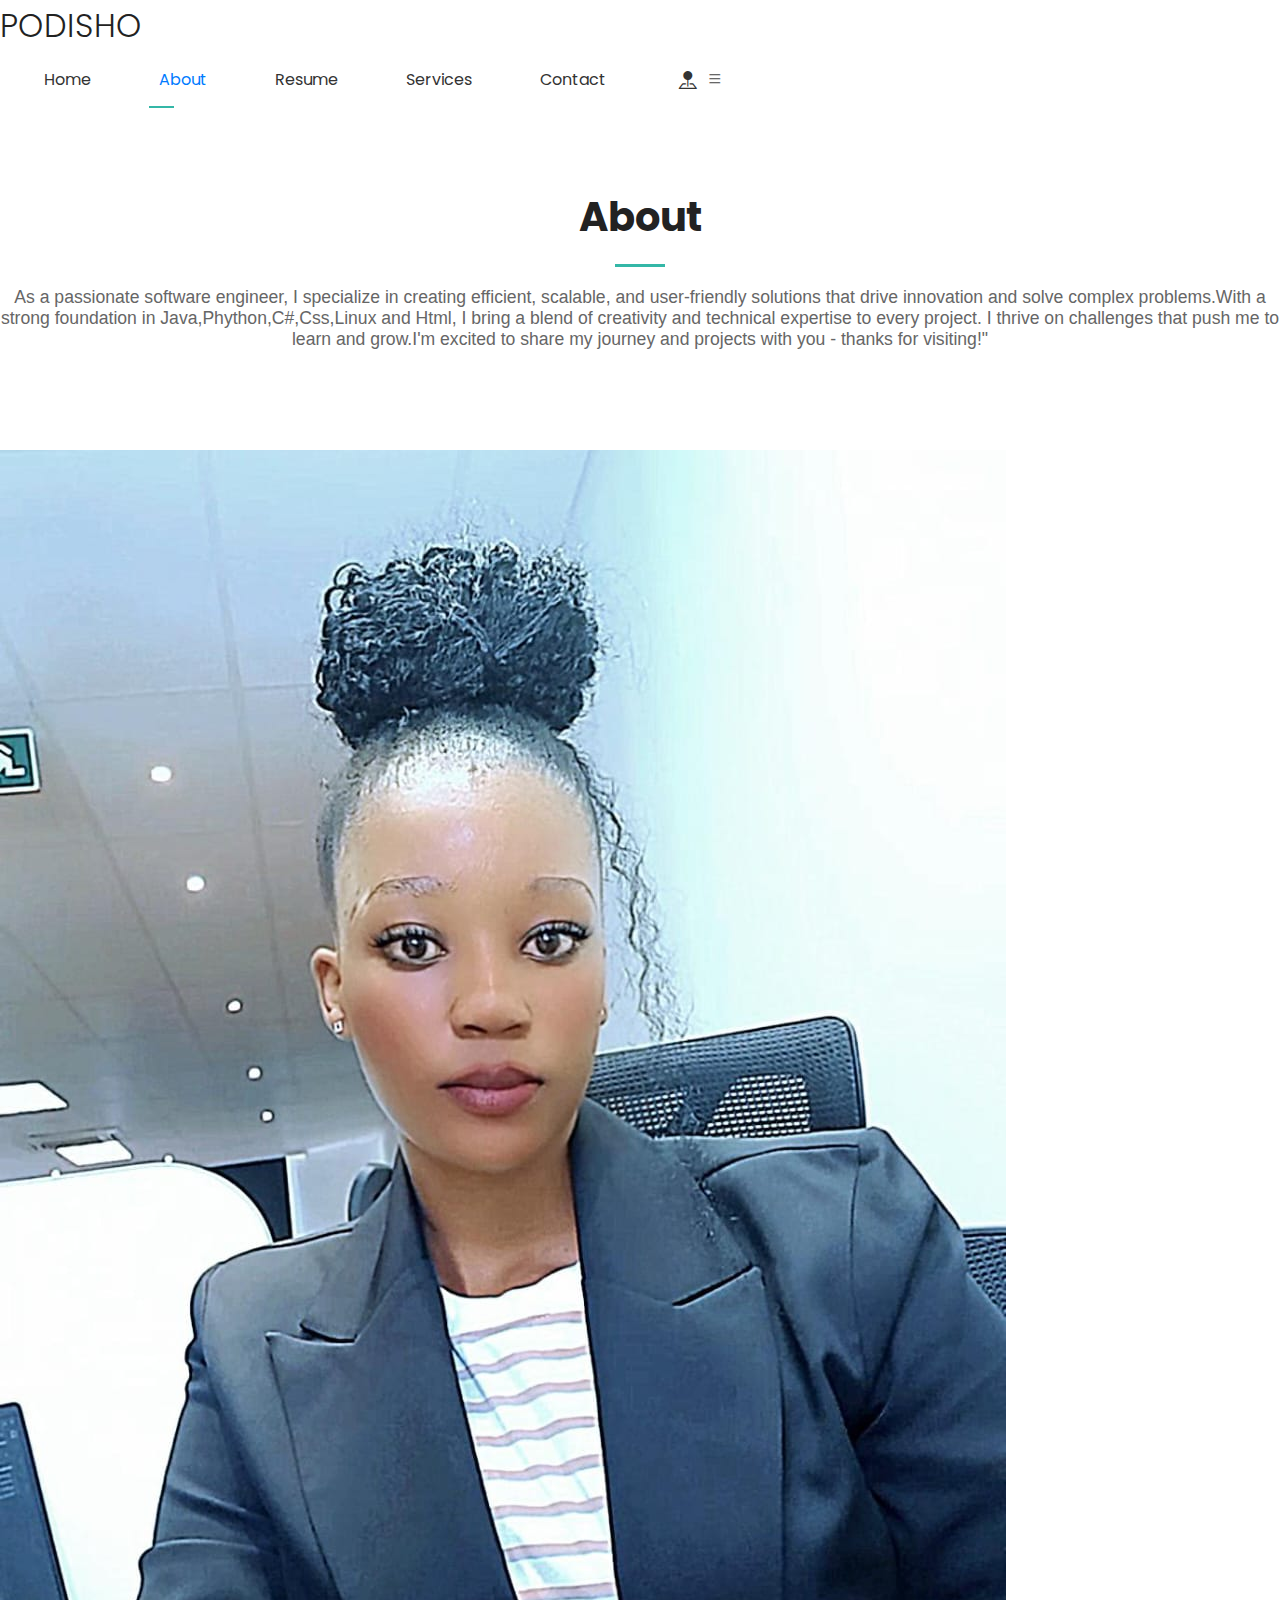
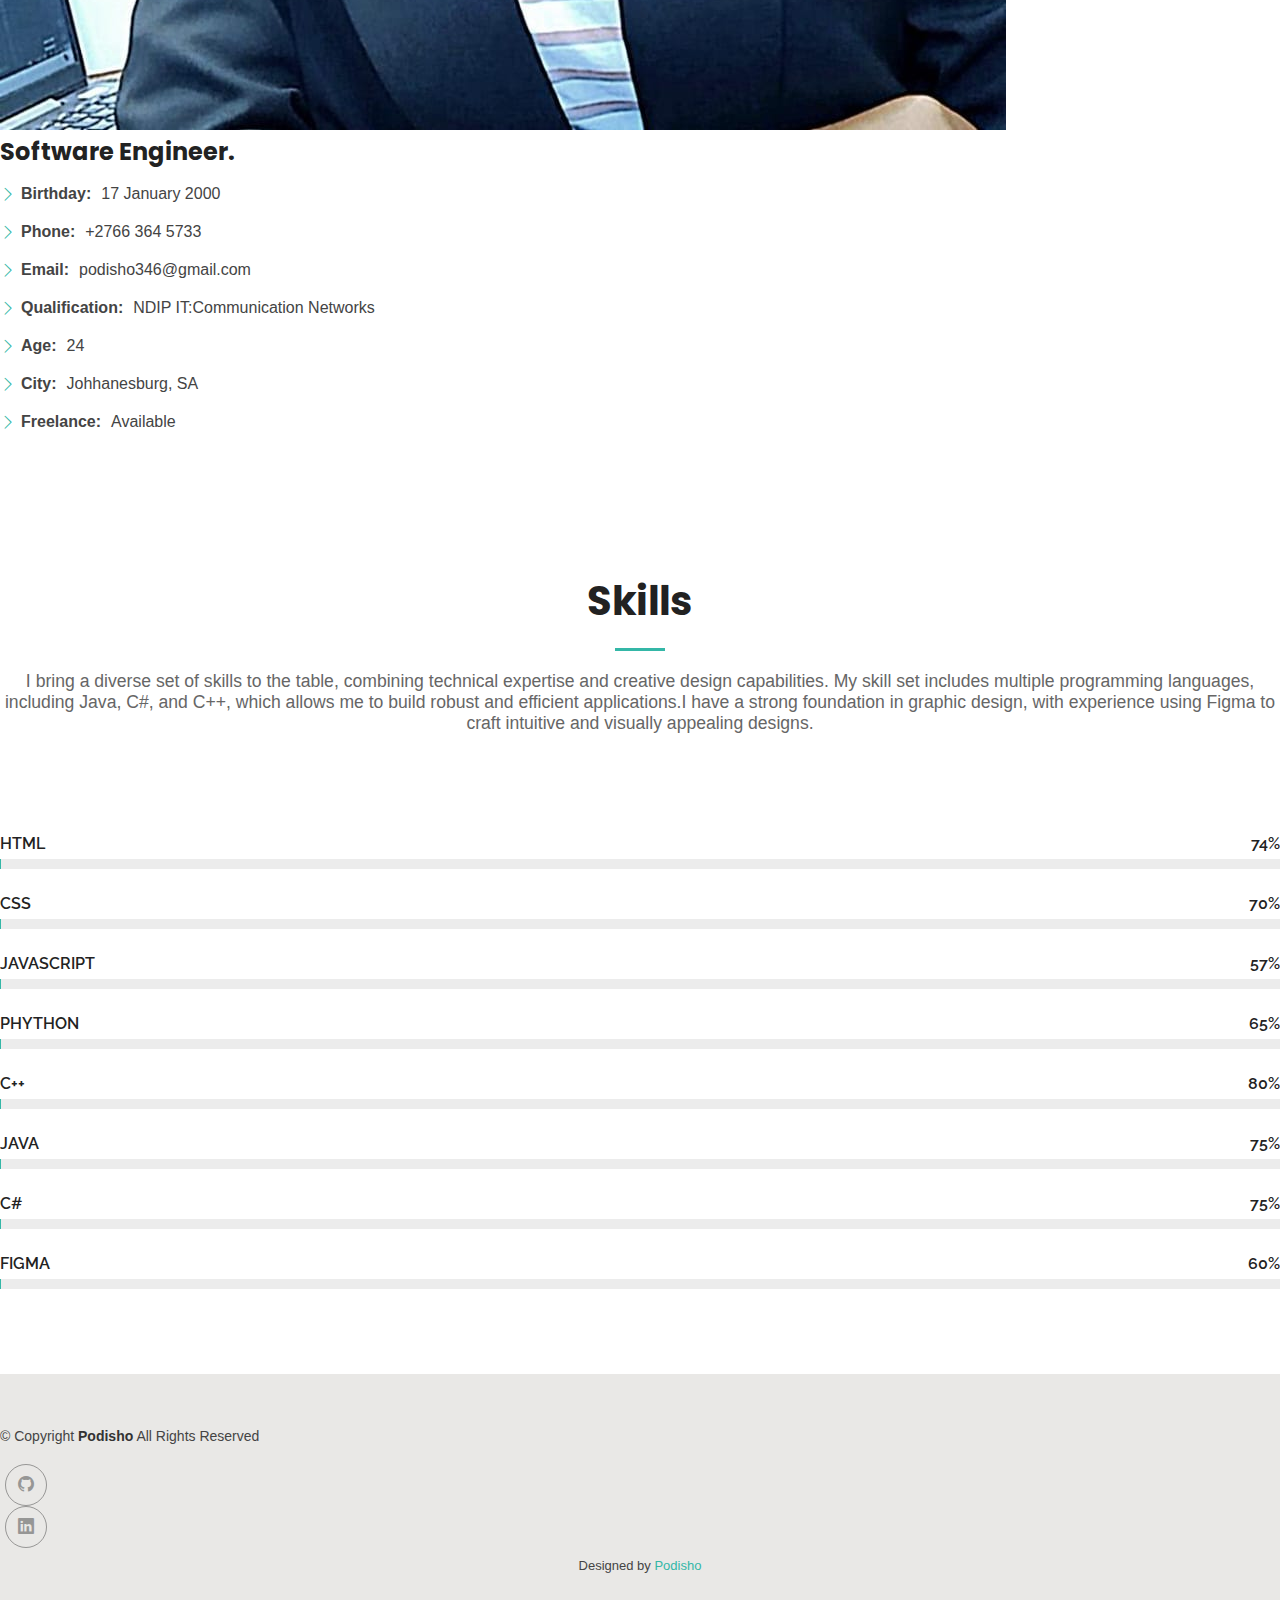
==== commit e583469e: "skills fixed" ====
--- a/about.html
+++ b/about.html
@@ -119,28 +119,28 @@
           <div class="col-lg-6">
 
             <div class="progress">
-              <span class="skill"><span>HTML</span> <i class="val">86%</i></span>
+              <span class="skill"><span>HTML</span> <i class="val">74%</i></span>
               <div class="progress-bar-wrap">
                 <div class="progress-bar" role="progressbar" aria-valuenow="100" aria-valuemin="0" aria-valuemax="100"></div>
               </div>
             </div><!-- End Skills Item -->
 
             <div class="progress">
-              <span class="skill"><span>CSS</span> <i class="val">65%</i></span>
+              <span class="skill"><span>CSS</span> <i class="val">70%</i></span>
               <div class="progress-bar-wrap">
                 <div class="progress-bar" role="progressbar" aria-valuenow="90" aria-valuemin="0" aria-valuemax="100"></div>
               </div>
             </div><!-- End Skills Item -->
 
             <div class="progress">
-              <span class="skill"><span>JavaScript</span> <i class="val">50%</i></span>
+              <span class="skill"><span>JavaScript</span> <i class="val">57%</i></span>
               <div class="progress-bar-wrap">
                 <div class="progress-bar" role="progressbar" aria-valuenow="75" aria-valuemin="0" aria-valuemax="100"></div>
               </div>
             </div><!-- End Skills Item -->
 
             <div class="progress">
-              <span class="skill"><span>Phython</span> <i class="val">70%</i></span>
+              <span class="skill"><span>Phython</span> <i class="val">65%</i></span>
               <div class="progress-bar-wrap">
                 <div class="progress-bar" role="progressbar" aria-valuenow="80" aria-valuemin="0" aria-valuemax="100"></div>
               </div>
@@ -158,14 +158,14 @@
             </div><!-- End Skills Item -->
 
             <div class="progress">
-              <span class="skill"><span>Java</span> <i class="val">70%</i></span>
+              <span class="skill"><span>Java</span> <i class="val">75%</i></span>
               <div class="progress-bar-wrap">
                 <div class="progress-bar" role="progressbar" aria-valuenow="90" aria-valuemin="0" aria-valuemax="100"></div>
               </div>
             </div><!-- End Skills Item -->
 
             <div class="progress">
-              <span class="skill"><span>Photoshop</span> <i class="val">68%</i></span>
+              <span class="skill"><span>C#</span> <i class="val">75%</i></span>
               <div class="progress-bar-wrap">
                 <div class="progress-bar" role="progressbar" aria-valuenow="55" aria-valuemin="0" aria-valuemax="100"></div>
               </div>
